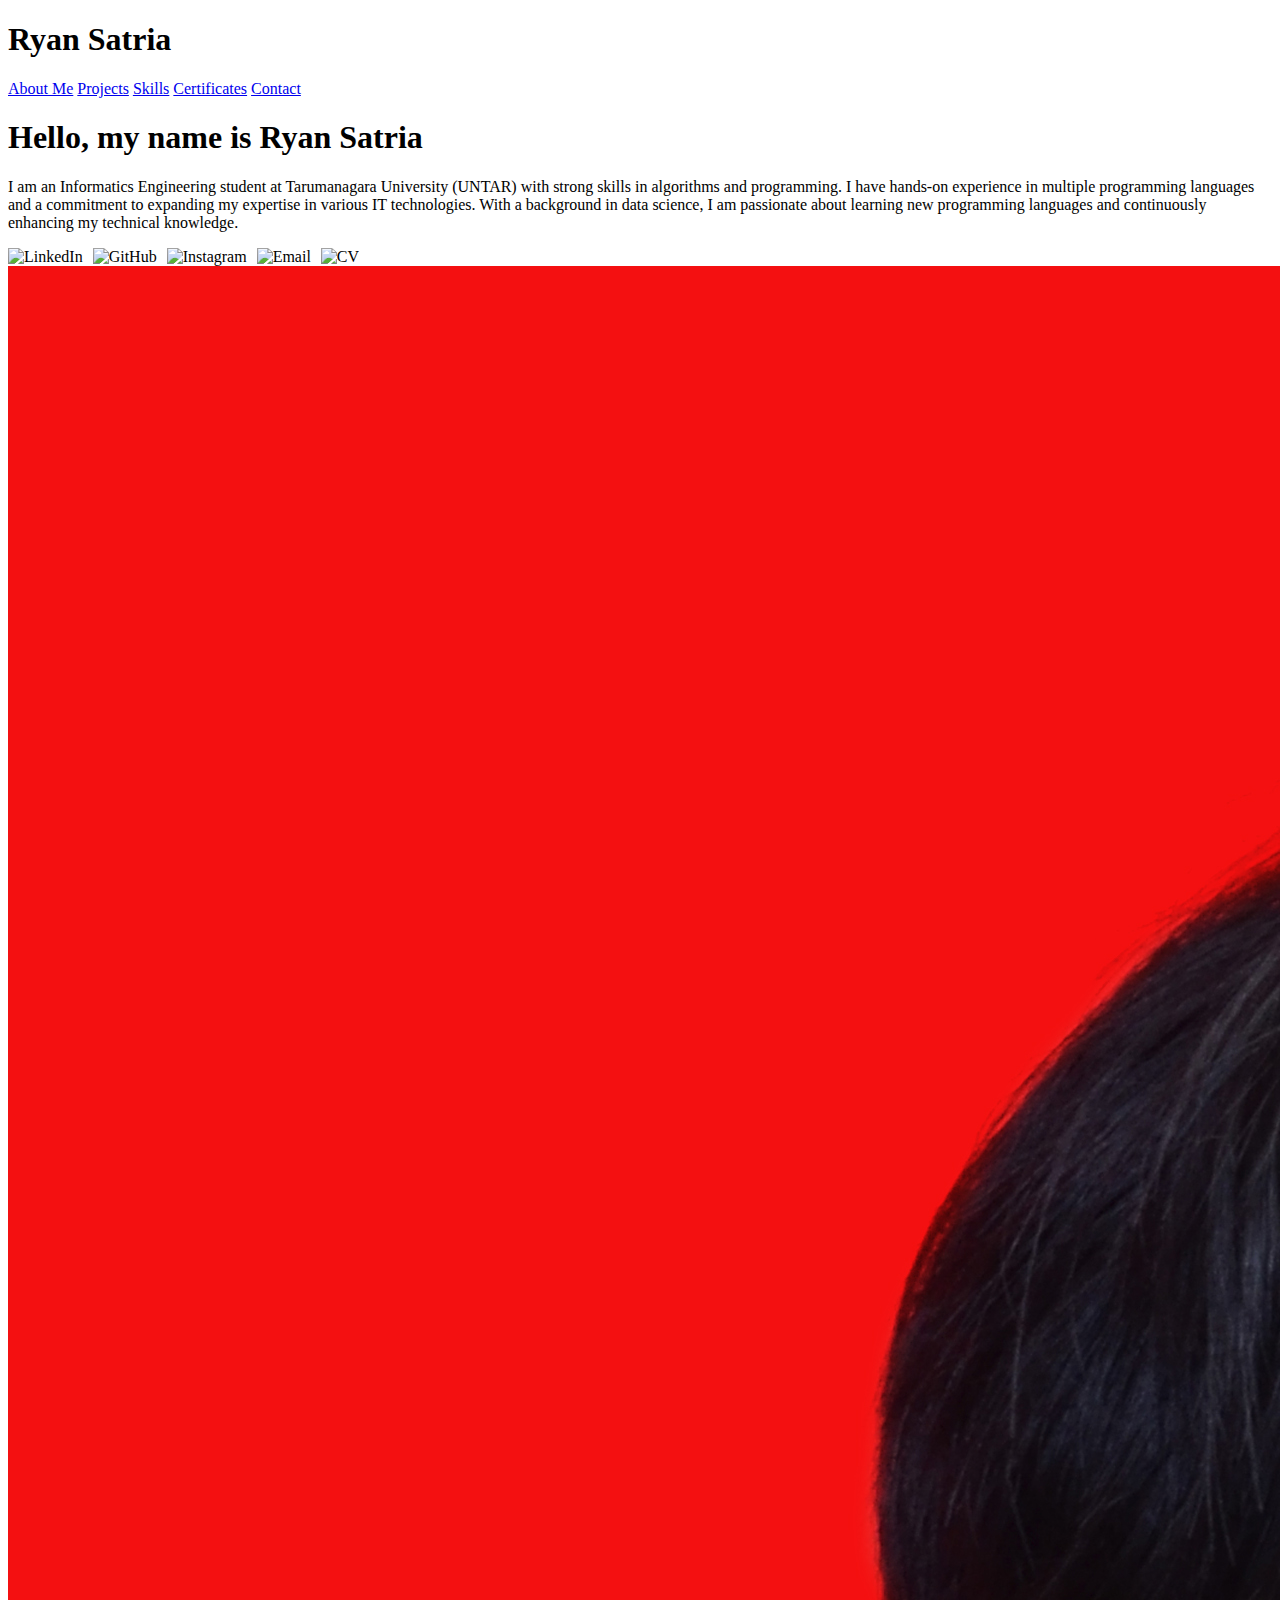
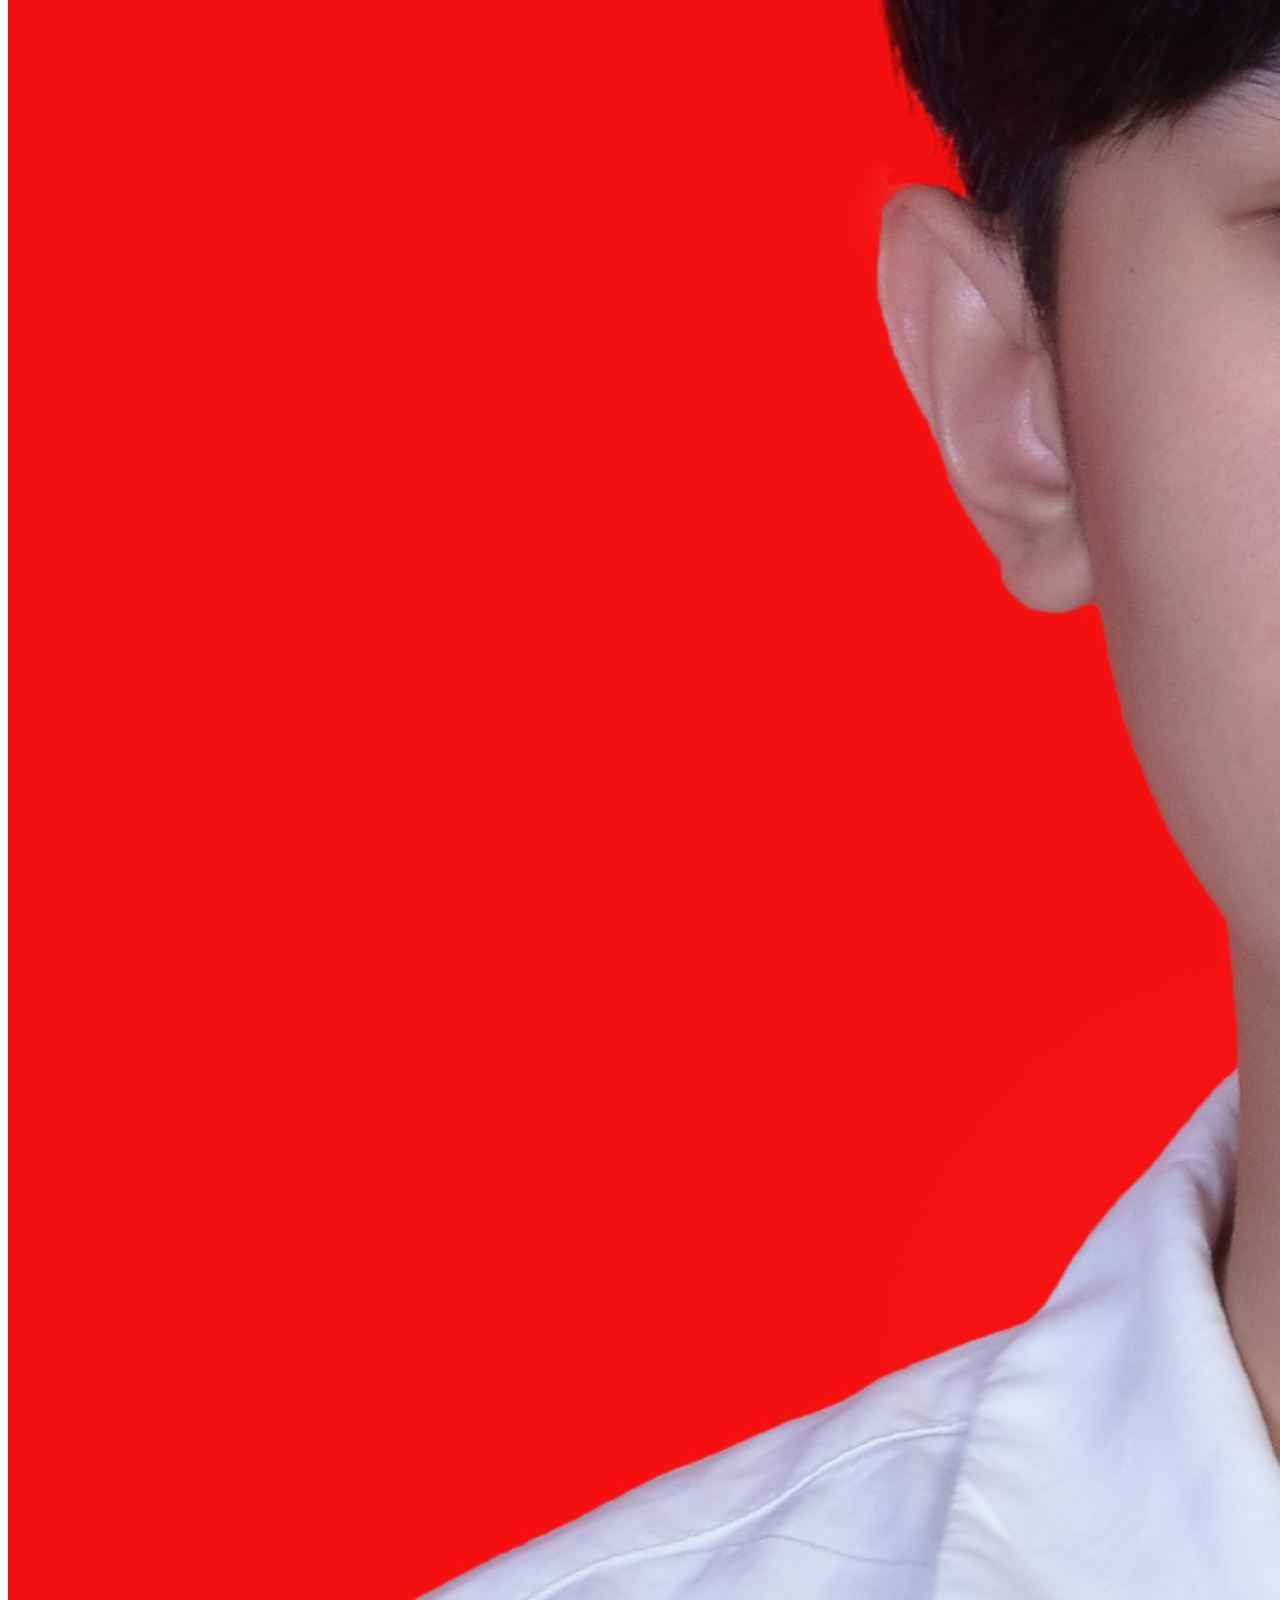
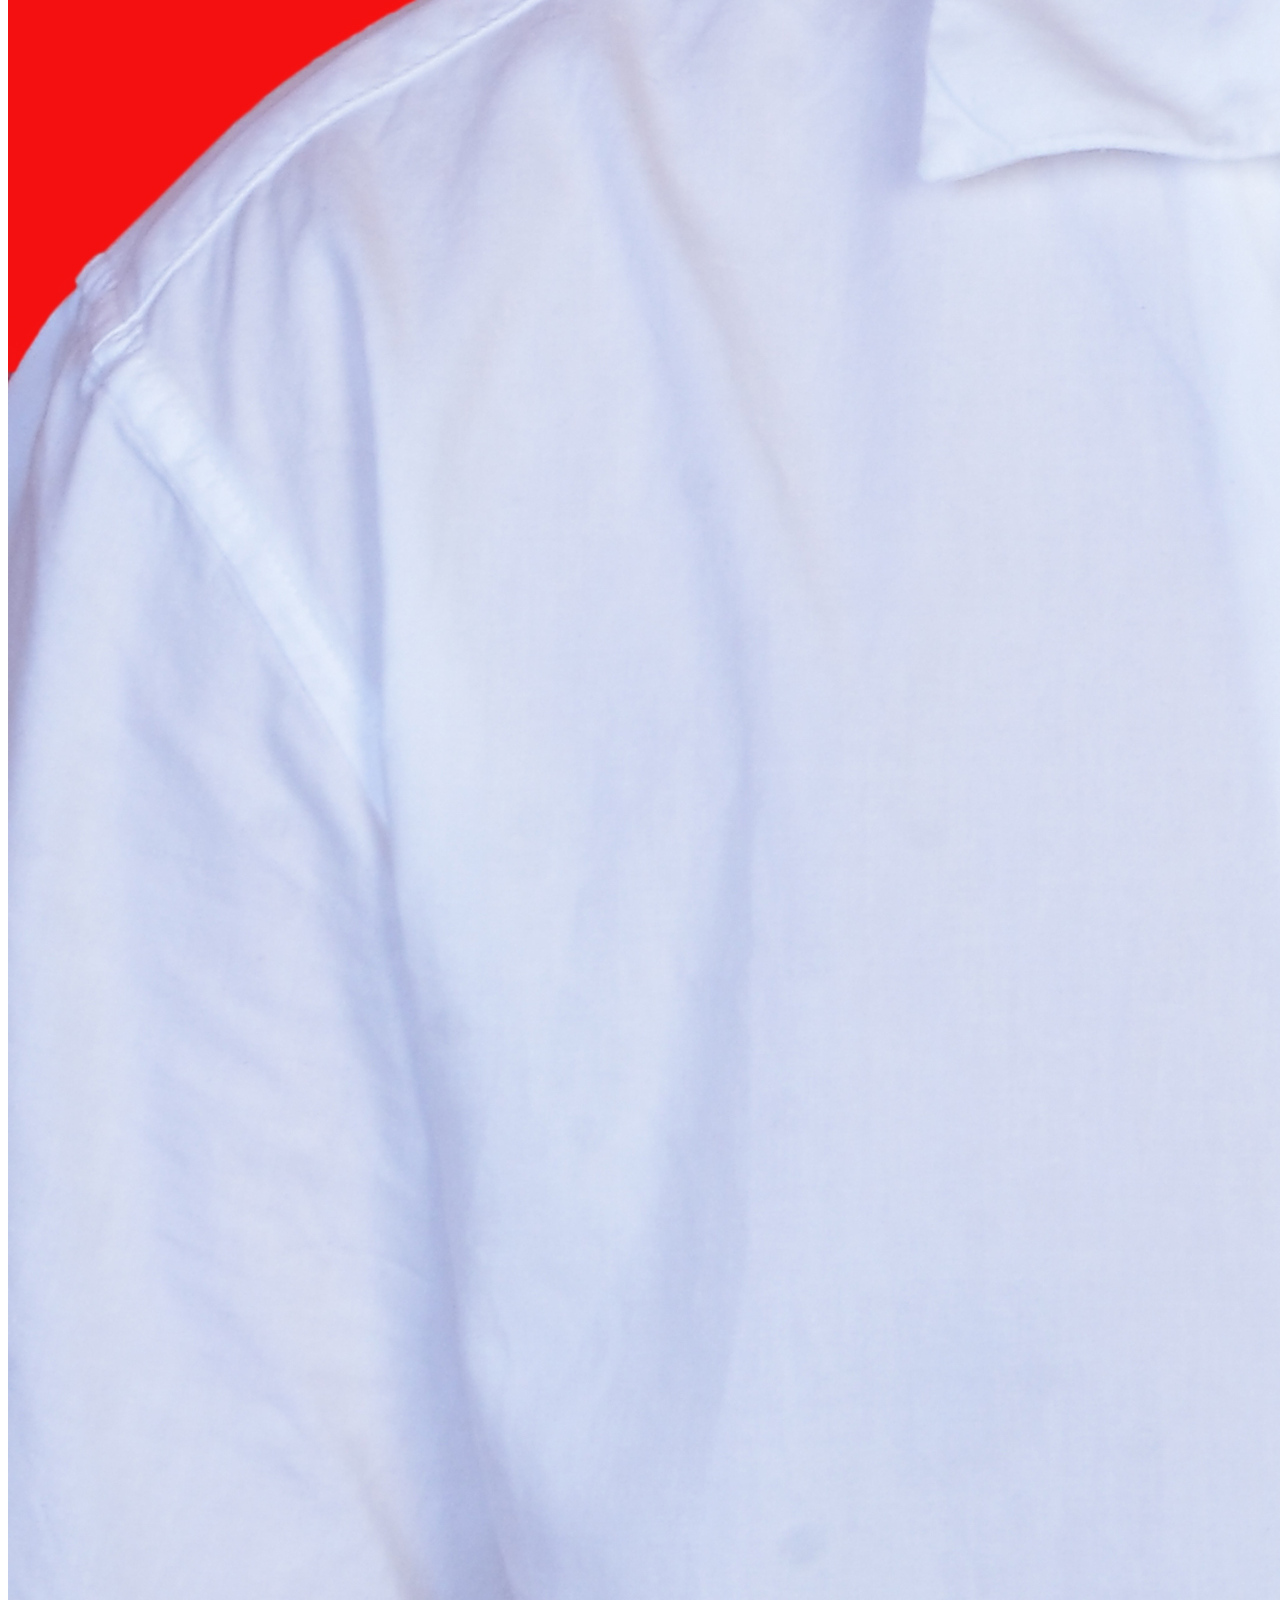
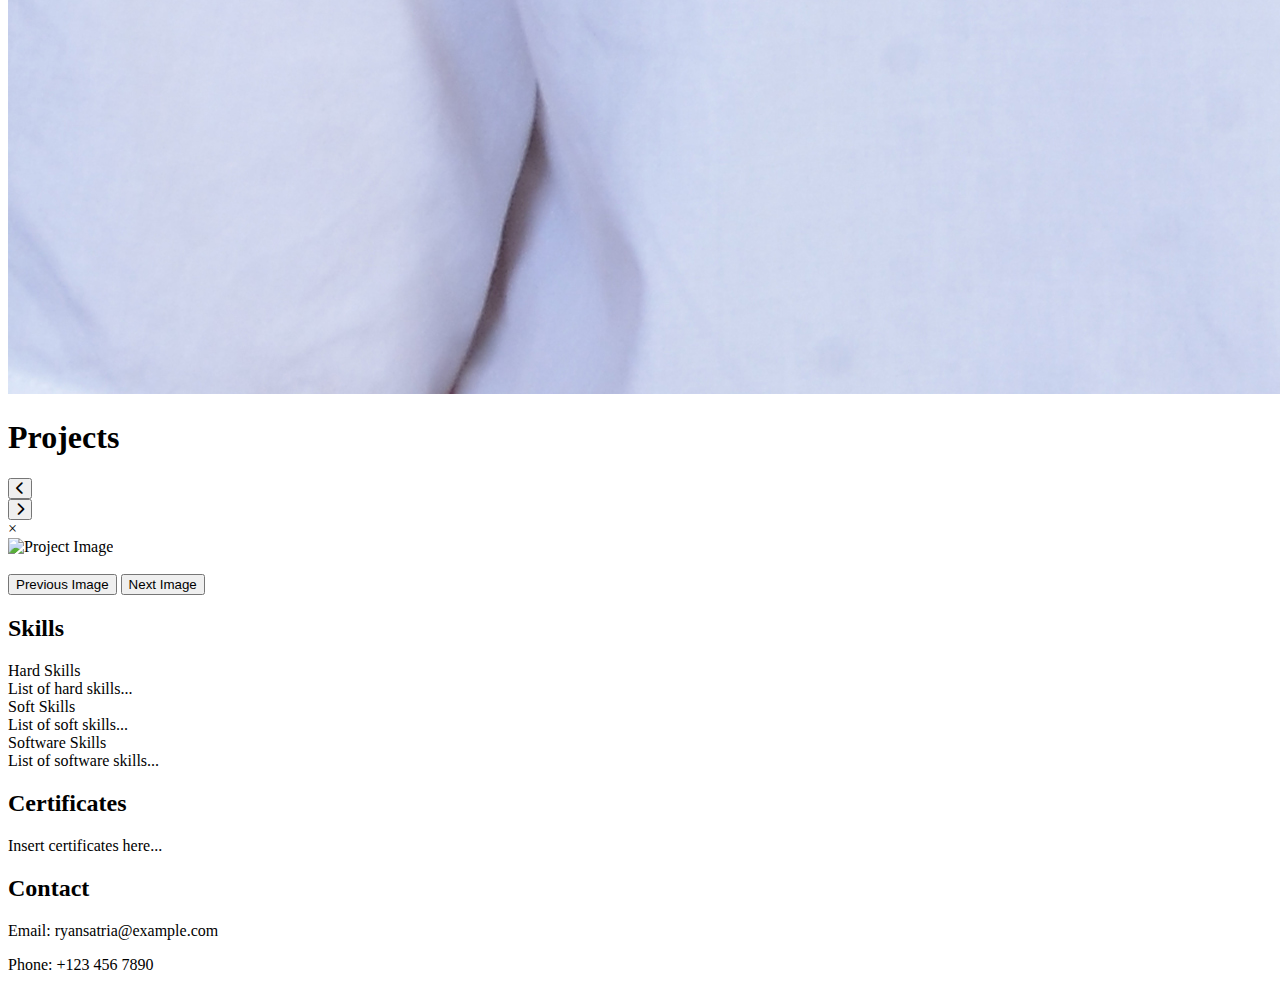
==== index.html @ 4c9418c8 "Update index.html" ====
<!DOCTYPE html>
<html lang="en">
<head>
    <meta charset="UTF-8">
    <meta name="viewport" content="width=device-width, initial-scale=1.0">
    <title>Ryan Satria's Portfolio</title>
    <link rel="stylesheet" href="style.css">
    <link rel="stylesheet" href="https://cdnjs.cloudflare.com/ajax/libs/font-awesome/6.0.0-beta3/css/all.min.css">
</head>
<body>

<!-- Navigation Bar -->
<header>
    <div class="logo">
        <h1>Ryan Satria</h1>
    </div>
    <nav>
        <a href="#introduction">About Me</a>
        <a href="#projects">Projects</a>
        <a href="#skills">Skills</a>
        <a href="#certificates">Certificates</a>
        <a href="#contact">Contact</a>
    </nav>
</header>

<!-- Introduction Section -->
<section id="introduction">
    <div class="intro-container">
        <div class="intro-text">
            <h1>Hello, my name is Ryan Satria</h1>
            <p>I am an Informatics Engineering student at Tarumanagara University (UNTAR) with strong skills in algorithms and programming. I have hands-on experience in multiple programming languages and a commitment to expanding my expertise in various IT technologies. With a background in data science, I am passionate about learning new programming languages and continuously enhancing my technical knowledge.</p>
            <div class="icons" style="display: flex; gap: 10px; align-items: center;">
                <img src="https://upload.wikimedia.org/wikipedia/commons/thumb/c/ca/LinkedIn_logo_initials.png/600px-LinkedIn_logo_initials.png?20140125013055" alt="LinkedIn" onclick="window.open('https://www.linkedin.com/in/ryan-satria-42b94231b/');">
                <img src="https://cdn.pixabay.com/photo/2022/01/30/13/33/github-6980894_960_720.png" alt="GitHub" onclick="window.open('https://github.com/ryansatriia');">
                <img src="https://upload.wikimedia.org/wikipedia/commons/thumb/9/95/Instagram_logo_2022.svg/600px-Instagram_logo_2022.svg.png" alt="Instagram" onclick="window.open('https://www.instagram.com/ryansatriia/');">
                <img src="https://static-00.iconduck.com/assets.00/email-icon-1024x1024-3htw1win.png" alt="Email" onclick="window.open('mailto:ryan.satria100@gmail.com');">
                <img src="https://play-lh.googleusercontent.com/h8UeTzMRSvgL1igJTZHilpta6bimeb9pW8zsAZaC75SjXoo3yUda5_NM2pTvM6NsBCIr=w240-h480-rw" alt="CV" onclick="window.open('https://drive.google.com/file/d/1piN5zwBqJfuAzuvAFrUyO8Ritsm2BPtL/view?usp=sharing');">
            </div>
        </div>
        <div class="intro-photo">
            <img src="./img/Foto Diri - Ryan Satria.JPG" alt="Ryan Satria">
        </div>
    </div>
</section>

<!-- Projects Section -->
<section id="projects">
    <h1 style="font-size: 2em;">Projects</h1>
    <div class="card-container">
        <button id="prev-button" class="nav-button" onclick="prevProjects()">
            <i class="fas fa-chevron-left"></i>
        </button>
        
        <div class="project-carousel" id="carousel">
            <!-- Project cards will be dynamically generated here -->
        </div>
        
        <button id="next-button" class="nav-button" onclick="nextProjects()">
            <i class="fas fa-chevron-right"></i>
        </button>
    </div>

    <div id="project-modal" class="modal">
        <div class="modal-content">
            <span class="close" onclick="closeModal()">&times;</span>
            <div id="modal-details">
                <div id="modal-carousel" class="mdl-carousel">
                    <img class="modal-image" src="" alt="Project Image">
                </div>
                <h3 id="modal-title"></h3>
                <p id="modal-languages"></p>
                <p id="modal-description"></p>
                <div class="modal-buttons">
                    <!-- Buttons will be dynamically inserted here -->
                </div>
                
            </div>
            <div class="modal-navigation">
                <button onclick="prevImage()">Previous Image</button>
                <button onclick="nextImage()">Next Image</button>
            </div>
        </div>
    </div>    
</section>

<!-- Skills Section -->
<section id="skills">
    <h2>Skills</h2>
    <div class="skill-card" onclick="toggleSkill('hard-skills')">Hard Skills</div>
    <div id="hard-skills" class="skill-details">List of hard skills...</div>

    <div class="skill-card" onclick="toggleSkill('soft-skills')">Soft Skills</div>
    <div id="soft-skills" class="skill-details">List of soft skills...</div>

    <div class="skill-card" onclick="toggleSkill('software-skills')">Software Skills</div>
    <div id="software-skills" class="skill-details">List of software skills...</div>
</section>

<!-- Certificates Section -->
<section id="certificates">
    <h2>Certificates</h2>
    <p>Insert certificates here...</p>
</section>

<!-- Footer Section -->
<footer id="contact">
    <h2>Contact</h2>
    <p>Email: ryansatria@example.com</p>
    <p>Phone: +123 456 7890</p>
</footer>

<script src="script.js"></script>
</body>
</html>
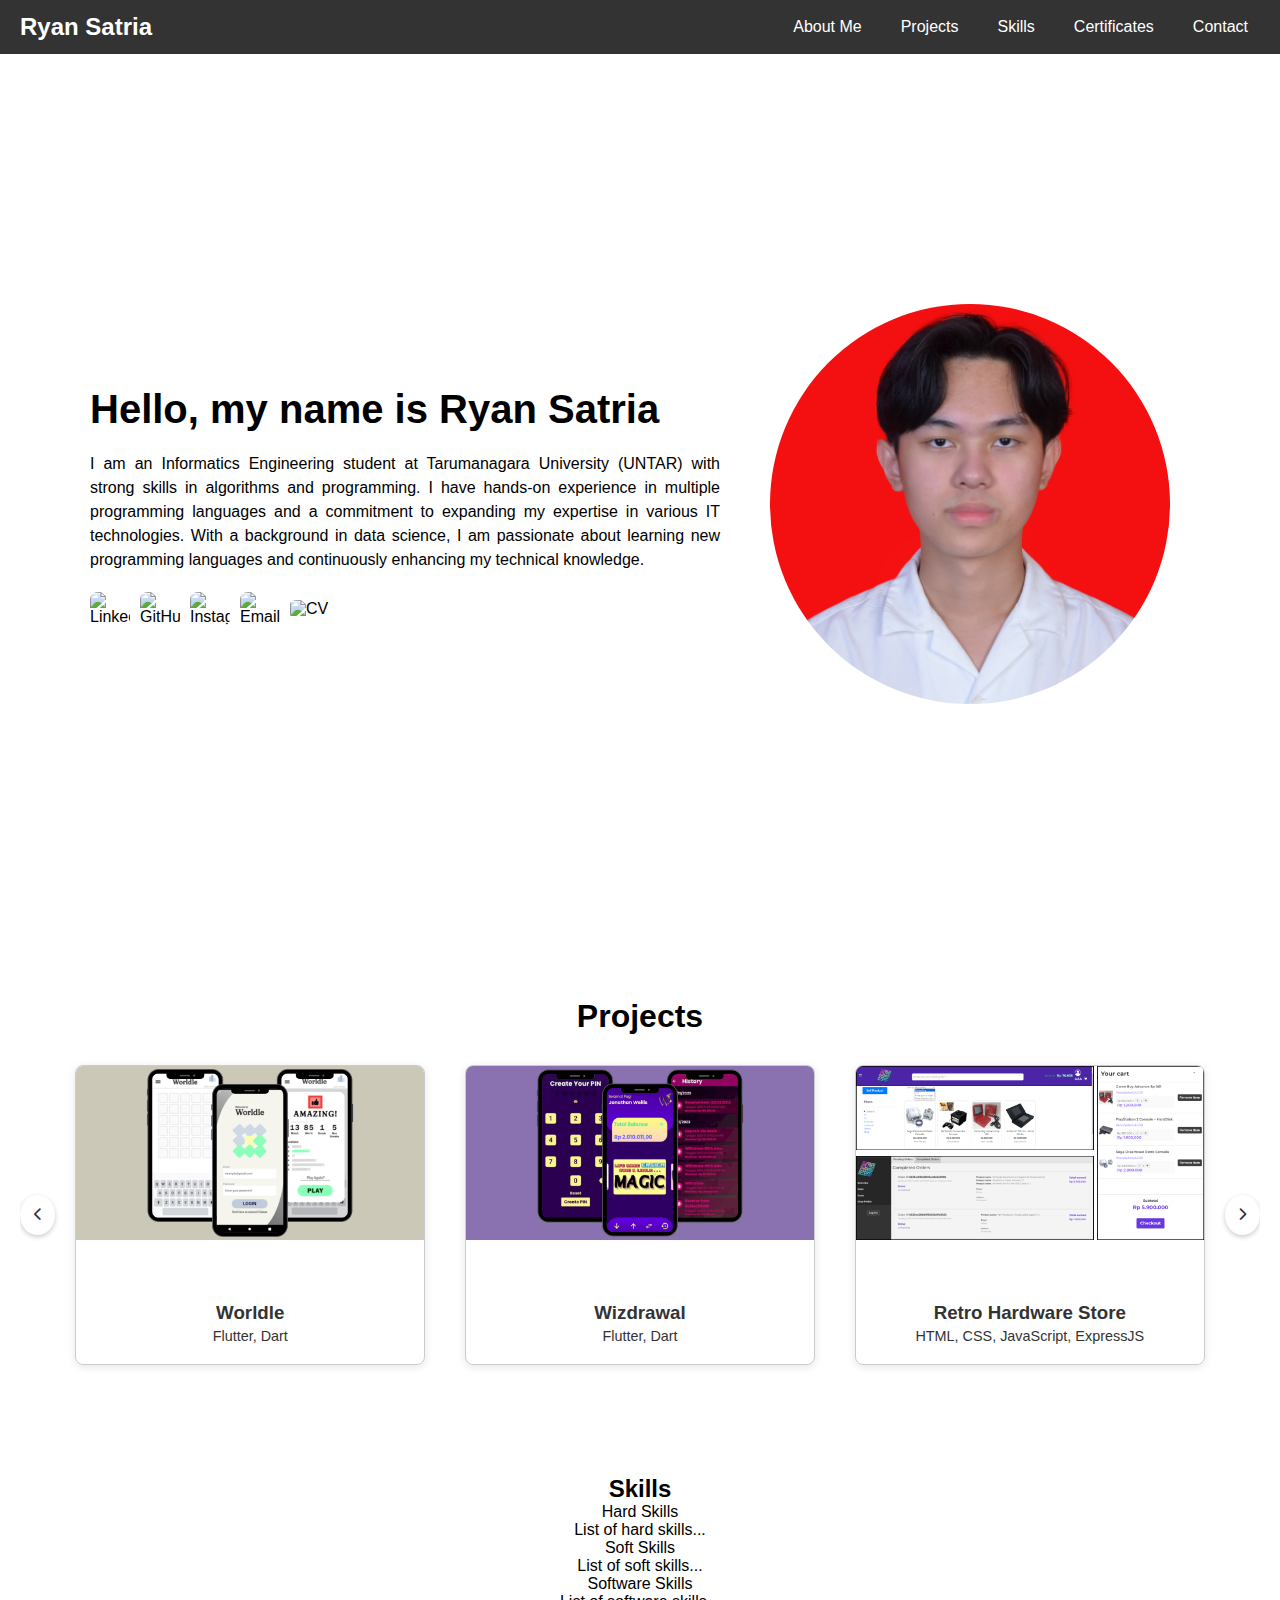
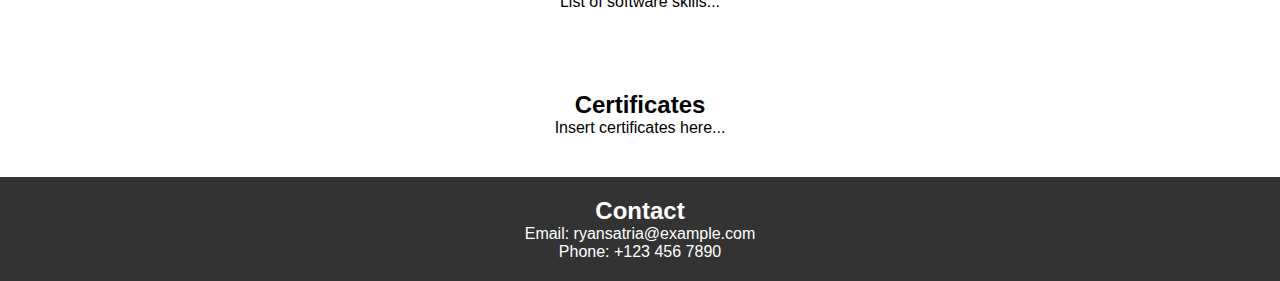
==== commit a30baa7d: "Merge branch 'main' into projects" ====
--- a/index.html
+++ b/index.html
@@ -38,11 +38,13 @@
             </div>
         </div>
         <div class="intro-photo">
-            <img src="./img/Foto Diri - Ryan Satria.JPG" alt="Ryan Satria">
+            <img src="img/Foto Diri - Ryan Satria.JPG" alt="Ryan Satria">
         </div>
     </div>
 </section>
 
+<!-- Education Section -->
+  
 <!-- Projects Section -->
 <section id="projects">
     <h1 style="font-size: 2em;">Projects</h1>
@@ -67,17 +69,20 @@
                 <div id="modal-carousel" class="mdl-carousel">
                     <img class="modal-image" src="" alt="Project Image">
                 </div>
+                <div class="modal-navigation">
+                    <button id="prev-button" class="nav-button" onclick="prevImage()">
+                        <i class="fas fa-chevron-left"></i>
+                    </button>
+                    <button id="next-button" class="nav-button" onclick="nextImage()">
+                        <i class="fas fa-chevron-right"></i>
+                    </button>
+                </div>
                 <h3 id="modal-title"></h3>
                 <p id="modal-languages"></p>
                 <p id="modal-description"></p>
                 <div class="modal-buttons">
                     <!-- Buttons will be dynamically inserted here -->
                 </div>
-                
-            </div>
-            <div class="modal-navigation">
-                <button onclick="prevImage()">Previous Image</button>
-                <button onclick="nextImage()">Next Image</button>
             </div>
         </div>
     </div>    
--- a/style.css
+++ b/style.css
@@ -0,0 +1,678 @@
+/* Basic Reset */
+* {
+    margin: 0;
+    padding: 0;
+    box-sizing: border-box;
+}
+
+body {
+    font-family: Arial, sans-serif;
+    overflow-x: hidden; /* Prevents horizontal scrolling */
+}
+
+html, body {
+    width: 100%;
+}
+
+/* Header Layout */
+header {
+    display: flex;
+    justify-content: space-between;
+    align-items: center;
+    background-color: #333;
+    padding: 10px 20px;
+    color: #fff;
+    position: sticky;
+    top: 0;
+    z-index: 1000;
+    width: 100%;
+}
+
+.logo h1 {
+    font-size: 1.5em;
+    color: #fff;
+}
+
+/* Navigation */
+nav {
+    display: flex;
+    gap: 15px;
+}
+
+nav a {
+    color: #fff;
+    text-decoration: none;
+    padding: 8px 12px;
+    white-space: nowrap;
+}
+
+nav a:hover {
+    background-color: #555;
+    border-radius: 4px;
+}
+
+/* Sections */
+section {
+    padding: 40px 20px;
+    text-align: center;
+    width: 100%;
+}
+
+/* Projects Section */
+.project-carousel {
+    display: flex;
+    justify-content: center;
+    overflow: hidden; /* Prevent horizontal scrolling */
+    gap: 20px; /* Space between cards */
+    padding: 20px 0; /* Padding for carousel */
+    transition: transform 0.5s ease; /* Smooth transition */
+}
+
+.project-card {
+    position: relative; /* Allow absolute positioning of child elements */
+    width: 400px; /* Set a fixed width */
+    height: 300px; /* Set a fixed height to accommodate title and languages */
+    overflow: hidden; /* Hide overflow */
+    margin: 10px; /* Add some spacing between cards */
+    border: 1px solid #ccc; /* Optional: border for aesthetics */
+    border-radius: 8px; /* Optional: rounded corners */
+    box-shadow: 0 2px 8px rgba(0, 0, 0, 0.1); /* Optional: shadow effect */
+}
+
+.project-card img {
+    width: 100%; /* Make the image take full width */
+    height: auto; /* Set a fixed height for images */
+    max-height: 300px;
+    object-fit: contain; /* Scale the image to fit without cropping */
+}
+
+.project-card h3, #title {
+    position: absolute; /* Position at the bottom */
+    bottom: 40px; /* Distance from the bottom */
+    left: 10px; /* Distance from the left */
+    right: 10px; /* Distance from the right */
+    color: #333; /* Text color */
+}
+
+.project-card p, #languages {
+    font-size: 0.9em; /* Adjust font size */
+    position: absolute; /* Position at the bottom */
+    bottom: 20px; /* Distance from the bottom */
+    left: 10px; /* Distance from the left */
+    right: 10px; /* Distance from the right */
+    color: #333; /* Text color */
+}
+
+.project-card:hover {
+    transform: scale(1.05); /* Scale up on hover */
+}
+
+/* Modal background */
+.modal {
+    display: none; /* Hidden by default */
+    position: fixed; /* Stay in place */
+    z-index: 1; /* Sit on top */
+    left: 0;
+    top: 0;
+    width: 100%; /* Full width */
+    height: 100%; /* Full height */
+    background-color: rgb(0,0,0); /* Fallback color */
+    background-color: rgba(0,0,0,0.4); /* Black w/ opacity */
+}
+
+/* Modal content */
+.modal-content {
+    background-color: #fefefe;
+    margin: 15% auto; /* 15% from the top and centered */
+    padding: 20px;
+    border: 1px solid #888;
+    width: 80%; /* Could be more or less, depending on screen size */
+    max-width: 800px; /* Prevent it from being too wide */
+    border-radius: 10px; /* Rounded corners */
+    box-shadow: 0 4px 8px rgba(0, 0, 0, 0.2); /* Add some shadow */
+}
+
+/* Close button */
+.close {
+    color: #aaa;
+    float: right;
+    font-size: 28px;
+    font-weight: bold;
+}
+
+.close:hover,
+.close:focus {
+    color: black;
+    text-decoration: none;
+    cursor: pointer;
+}
+
+/* Image styling */
+.modal-image {
+    width: auto; /* Let width adjust automatically */
+    height: 300px; /* Fixed height for uniformity */
+    max-width: 100%; /* Prevent overflow */
+    object-fit: contain; /* Maintain aspect ratio */
+}
+
+/* Title styling */
+#modal-title {
+    font-size: 24px; /* Title size */
+    margin: 10px 0; /* Margin around title */
+    text-align: center; /* Center align */
+}
+
+/* Language and description styling */
+#modal-languages,
+#modal-description {
+    font-size: 16px; /* Standardize font size */
+    margin: 5px 0; /* Space around paragraphs */
+    text-align: center; /* Center text */
+}
+
+/* Button styling */
+.modal-buttons {
+    display: flex;
+    justify-content: center;
+    margin: 10px 0; /* Margin for spacing */
+}
+
+.modal-buttons button {
+    margin: 0 10px; /* Spacing between buttons */
+    width: 40px; /* Set a fixed width for buttons */
+    height: 40px; /* Set a fixed height for buttons */
+    cursor: pointer; /* Pointer on hover */
+    border: none; /* Remove borders */
+    border-radius: 50%; /* Keep buttons circular */
+    background-color: transparent; /* Make background transparent for images to show */
+    color: white; /* White text (optional, might not be visible if background is transparent) */
+    background-size: cover; /* Ensure background image covers the button */
+    background-position: center; /* Center the image */
+}
+
+.modal-buttons button:hover {
+    opacity: 0.8; /* Slightly change opacity on hover for feedback */
+}
+
+/* Modal navigation buttons */
+.modal-navigation {
+    display: flex;
+    justify-content: space-between; /* Space out buttons */
+    margin-top: 10px; /* Spacing above */
+}
+
+
+.card-container {
+    display: flex; /* Use flexbox to align items */
+    justify-content: center;
+    align-items: center; /* Center items vertically */
+    position: relative; /* Position relative for absolute positioning of buttons */
+    overflow: hidden; /* Hide overflowing content */
+}
+
+.card {
+    transition: transform 0.5s ease; /* Animate transform changes */
+    position: absolute; /* Position absolute for sliding */
+    flex: 1; /* Allow card to take remaining space */
+    margin: 0 20px; /* Add margin to cards for spacing */
+    /* Add other card styles as needed */
+}
+
+.card.active {
+    transform: translateX(0); /* Show the active card */
+}
+
+.card.prev {
+    transform: translateX(-100%); /* Slide the previous card out to the left */
+}
+
+.card.next {
+    transform: translateX(100%); /* Slide the next card in from the right */
+}
+
+.nav-button {
+    width: 40px; /* Adjust size as needed */
+    height: 40px; /* Adjust size as needed */
+    background-color: #fff; /* Background color for button */
+    border: none;
+    border-radius: 50%; /* Make it circular */
+    color: #333; /* Arrow color */
+    cursor: pointer;
+    transition: background-color 0.3s ease;
+    display: flex;
+    align-items: center;
+    justify-content: center; /* Center the icon */
+    box-shadow: 0 2px 5px rgba(0, 0, 0, 0.2); /* Optional shadow for depth */
+}
+
+#prev-button {
+    margin-right: 10px; /* Spacing between button and card */
+}
+
+#next-button {
+    margin-left: 10px; /* Spacing between button and card */
+}
+
+.nav-button:hover {
+    background-color: #f0f0f0; /* Change background on hover */
+}
+
+/* Footer */
+footer {
+    background-color: #333;
+    color: #fff;
+    padding: 20px;
+    text-align: center;
+    width: 100%;
+}
+
+/* Introduction Section */
+#introduction {
+    padding: 250px 50px; /* Adjust padding for the introduction section */
+    display: flex;
+    justify-content: center;
+    max-width: 1200px; /* Limit the maximum width for larger screens */
+    margin: 0 auto; /* Center the section */
+}
+
+.intro-container {
+    display: flex; /* Use flexbox for side-by-side layout */
+    align-items: center; /* Center items vertically */
+    max-width: 100%; /* Sets maximum width for the introduction section */
+    width: 100%; /* Ensure full width within the parent */
+}
+
+.intro-text {
+    text-align: justify;
+    flex: 1; /* Allow text to take available space */
+    padding-right: 50px; /* Space between text and image */
+}
+
+/* Introduction Title and Text */
+#introduction h1 {
+    font-size: 2.5em; /* Adjust as needed */
+    margin-bottom: 20px; /* Space below the title */
+}
+
+#introduction p {
+    font-size: 1em; /* Increase size for the introduction text */
+    line-height: 1.5; /* Adjust line height for better readability */
+    margin-bottom: 20px; /* Space below the title */
+}
+
+.icons img {
+    width: 40px; /* Default size for smaller screens */
+    height: auto;
+    border-radius: 20%;
+    cursor: pointer;
+}
+
+/* Adjusted for larger devices */
+.intro-photo {
+    margin-right: 20px; /* Space between photo and text */
+}
+
+.intro-photo img {
+    width: 400px; /* Size of the photo */
+    height: 400px; /* Same height as width for a circle */
+    border-radius: 50%; /* Makes the photo circular */
+    object-fit: cover; /* Ensures the image covers the circle area */
+    object-position: 0 25%;
+}
+
+@media (max-width: 1024px) {
+    .project-card {
+        padding: 10px;
+        width: 300px; /* Set a fixed width */
+        height: 250px; /* Set a fixed height to accommodate title and languages */
+        border: 1px solid #ccc; /* Optional: border for aesthetics */
+        border-radius: 8px; /* Optional: rounded corners */
+        box-shadow: 0 2px 8px rgba(0, 0, 0, 0.1); /* Optional: shadow effect */
+    }
+    
+    /* Modal content */
+    .modal-content {
+        background-color: #fefefe;
+        margin: 8% auto; /* 15% from the top and centered */
+        padding: 15px;
+        border: 1px solid #888;
+        width: 70%; /* Could be more or less, depending on screen size */
+        max-width: 800px; /* Prevent it from being too wide */
+        border-radius: 10px; /* Rounded corners */
+        box-shadow: 0 4px 8px rgba(0, 0, 0, 0.2); /* Add some shadow */
+    }
+
+    .modal-image {
+        width: auto; /* Let width adjust automatically */
+        height: 250px; /* Fixed height for uniformity */
+        max-width: 100%; /* Prevent overflow */
+        object-fit: contain; /* Maintain aspect ratio */
+    }
+
+    /* Title styling */
+    #modal-title {
+        font-size: 22px; /* Title size */
+        margin: 10px 0; /* Margin around title */
+        text-align: center; /* Center align */
+    }
+
+    /* Language and description styling */
+    #modal-languages,
+    #modal-description {
+        font-size: 14px; /* Standardize font size */
+        margin: 5px 0; /* Space around paragraphs */
+        text-align: center; /* Center text */
+    }
+}
+
+/* Responsive Design for Tablet (max-width: 768px) */
+@media (max-width: 768px) {
+    .logo h1 {
+        font-size: 1.2em;
+    }
+
+    nav {
+        gap: 10px;
+    }
+
+    nav a {
+        font-size: 0.9em;
+        padding: 6px 10px;
+    }
+
+    .intro-content {
+        flex-direction: column;
+        align-items: center;
+        text-align: center;
+    }
+
+    .intro-text {
+        padding-right: 10px; /* Added margin for smaller screens */
+        font-size: 1em; /* Smaller font size */
+    }
+
+    #introduction {
+        padding: 30px 10px; /* Adjust padding for mobile view */
+    }
+
+    .intro-container {
+        flex-direction: column; /* Stack elements on smaller screens */
+        align-items: center; /* Center content */
+        text-align: center; /* Center text */
+    }
+
+    .intro-photo {
+        order: -1; /* Move photo above text */
+        margin-bottom: 10px; /* Add space between photo and text */
+    }
+
+    .intro-photo img {
+        width: 180px; /* Adjusted for smaller screens */
+        height: 180px; /* Keep it a square for the circle */
+    }
+
+    section {
+        padding: 40px 20px;
+        text-align: center;
+        width: 100%;
+    }
+    .project-carousel {
+        gap: 10px; /* Space between cards */
+    }
+    
+    .project-card {
+        padding: 10px;
+        width: 200px; /* Set a fixed width */
+        height: 200px; /* Set a fixed height to accommodate title and languages */
+        border: 1px solid #ccc; /* Optional: border for aesthetics */
+        border-radius: 8px; /* Optional: rounded corners */
+        box-shadow: 0 2px 8px rgba(0, 0, 0, 0.1); /* Optional: shadow effect */
+    }
+    
+    .project-card img {
+        width: 100%;
+    }
+    
+    .project-card h3, #title {
+        font-size: 1em;
+        position: absolute; /* Position at the bottom */
+        bottom: 40px; /* Distance from the bottom */
+        left: 10px; /* Distance from the left */
+        right: 10px; /* Distance from the right */
+        color: #333; /* Text color */
+    }
+    
+    .project-card p, #languages {
+        font-size: 0.8em; /* Adjust font size */
+        bottom: 10px; /* Distance from the bottom */
+    }
+
+    .nav-button {
+        width: 30px; /* Adjust size as needed */
+        height: 30px; /* Adjust size as needed */
+        background-color: #fff; /* Background color for button */
+        border: none;
+        border-radius: 50%; /* Make it circular */
+        color: #333; /* Arrow color */
+        cursor: pointer;
+        transition: background-color 0.3s ease;
+        display: flex;
+        align-items: center;
+        justify-content: center; /* Center the icon */
+        box-shadow: 0 2px 5px rgba(0, 0, 0, 0.2); /* Optional shadow for depth */
+    }
+
+    #prev-button {
+        margin-right: 0px; /* Spacing between button and card */
+    }
+    
+    #next-button {
+        margin-left: 0px; /* Spacing between button and card */
+    }
+
+    .modal-content {
+        background-color: #fefefe;
+        margin: 8% auto; /* 15% from the top and centered */
+        padding: 10px;
+        border: 1px solid #888;
+        width: 70%; /* Could be more or less, depending on screen size */
+        max-width: 800px; /* Prevent it from being too wide */
+        border-radius: 10px; /* Rounded corners */
+        box-shadow: 0 4px 8px rgba(0, 0, 0, 0.2); /* Add some shadow */
+    }
+
+    .modal-image {
+        width: auto; /* Let width adjust automatically */
+        height: 175px; /* Fixed height for uniformity */
+        max-width: 100%; /* Prevent overflow */
+        object-fit: contain; /* Maintain aspect ratio */
+    }
+
+    /* Title styling */
+    #modal-title {
+        font-size: 20px; /* Title size */
+        margin: 10px 0; /* Margin around title */
+        text-align: center; /* Center align */
+    }
+
+    /* Language and description styling */
+    #modal-languages,
+    #modal-description {
+        font-size: 12px; /* Standardize font size */
+        margin: 5px 0; /* Space around paragraphs */
+        text-align: center; /* Center text */
+    }
+
+    /* Button styling */
+.modal-buttons {
+    display: flex;
+    justify-content: center;
+    margin: 10px 0; /* Margin for spacing */
+}
+
+.modal-buttons button {
+    margin: 0 10px; /* Spacing between buttons */
+    width: 35px; /* Set a fixed width for buttons */
+    height: 35px; /* Set a fixed height for buttons */
+    cursor: pointer; /* Pointer on hover */
+    border: none; /* Remove borders */
+    border-radius: 50%; /* Keep buttons circular */
+    background-color: transparent; /* Make background transparent for images to show */
+    color: white; /* White text (optional, might not be visible if background is transparent) */
+    background-size: cover; /* Ensure background image covers the button */
+    background-position: center; /* Center the image */
+}
+}
+
+/* Responsive Design for Small Mobile Devices (max-width: 480px) */
+@media (max-width: 480px) {
+    .logo h1 {
+        font-size: 0.7em; /* Smaller logo text on small mobile */
+    }
+
+    nav {
+        gap: 8px;
+        padding: 6px 6px;
+    }
+
+    nav a {
+        font-size: 0.6em; /* Reduce font size for navigation links */
+        padding: 6px 4px;
+    }
+
+    .intro-text {
+        padding-right: 10px; /* Added margin for smaller screens */
+        font-size: 0.8em; /* Smaller font size */
+    }
+
+    .skill-card {
+        width: 100%;
+        max-width: 300px;
+    }
+
+    footer {
+        padding: 15px;
+        font-size: 0.9em;
+    }
+
+    .intro-photo img {
+        width: 100px; /* Smaller size for very small screens */
+        height: 100px; /* Keep it a square for the circle */
+    }
+
+    section {
+        padding: 40px 5px;
+        text-align: center;
+        width: 100%;
+    }
+    .project-carousel {
+        gap: 0px; /* Space between cards */
+    }
+    
+    .project-card {
+        position: relative; /* Allow absolute positioning of child elements */
+        padding: 5px;
+        margin: 3px;
+        width: 100px; /* Set a fixed width */
+        height: 100px; /* Set a fixed height to accommodate title and languages */
+        border: 1px solid #ccc; /* Optional: border for aesthetics */
+        border-radius: 8px; /* Optional: rounded corners */
+        box-shadow: 0 2px 8px rgba(0, 0, 0, 0.1); /* Optional: shadow effect */
+    }
+    
+    .project-card img {
+        width: 100%;
+        height: auto;
+        object-fit: contain;
+    }
+    
+    .project-card h3, #title {
+        font-size: 0.5em;
+        position: absolute; /* Position at the bottom */
+        bottom: 18px; /* Distance from the bottom */
+        left: 10px; /* Distance from the left */
+        right: 10px; /* Distance from the right */
+        color: #333; /* Text color */
+    }
+    
+    .project-card p, #languages {
+        font-size: 0.3em; /* Adjust font size */
+        bottom: 5px; /* Distance from the bottom */
+    }
+
+    .nav-button {
+        width: 20px; /* Adjust size as needed */
+        height: 20px; /* Adjust size as needed */
+        background-color: #fff; /* Background color for button */
+        border: none;
+        border-radius: 50%; /* Make it circular */
+        color: #333; /* Arrow color */
+        cursor: pointer;
+        transition: background-color 0.3s ease;
+        display: flex;
+        align-items: center;
+        justify-content: center; /* Center the icon */
+        box-shadow: 0 2px 5px rgba(0, 0, 0, 0.2); /* Optional shadow for depth */
+    }
+
+    #prev-button {
+        margin-right: 0px; /* Spacing between button and card */
+    }
+    
+    #next-button {
+        margin-left: 0px; /* Spacing between button and card */
+    }
+
+    .modal-content {
+        background-color: #fefefe;
+        margin: 20% auto; /* 15% from the top and centered */
+        padding: 7px;
+        border: 1px solid #888;
+        width: 70%; /* Could be more or less, depending on screen size */
+        max-width: 800px; /* Prevent it from being too wide */
+        border-radius: 10px; /* Rounded corners */
+        box-shadow: 0 4px 8px rgba(0, 0, 0, 0.2); /* Add some shadow */
+    }
+
+    .modal-image {
+        width: auto; /* Let width adjust automatically */
+        height: 150px; /* Fixed height for uniformity */
+        max-width: 100%; /* Prevent overflow */
+        object-fit: contain; /* Maintain aspect ratio */
+    }
+
+    /* Title styling */
+    #modal-title {
+        font-size: 16px; /* Title size */
+        margin: 7px 0; /* Margin around title */
+        text-align: center; /* Center align */
+    }
+
+    /* Language and description styling */
+    #modal-languages,
+    #modal-description {
+        font-size: 10px; /* Standardize font size */
+        margin: 5px 0; /* Space around paragraphs */
+        text-align: center; /* Center text */
+    }
+
+    /* Button styling */
+.modal-buttons {
+    display: flex;
+    justify-content: center;
+    margin: 10px 0; /* Margin for spacing */
+}
+
+.modal-buttons button {
+    margin: 0 10px; /* Spacing between buttons */
+    width: 25px; /* Set a fixed width for buttons */
+    height: 25px; /* Set a fixed height for buttons */
+    cursor: pointer; /* Pointer on hover */
+    border: none; /* Remove borders */
+    border-radius: 50%; /* Keep buttons circular */
+    background-color: transparent; /* Make background transparent for images to show */
+    color: white; /* White text (optional, might not be visible if background is transparent) */
+    background-size: cover; /* Ensure background image covers the button */
+    background-position: center; /* Center the image */
+}
+}
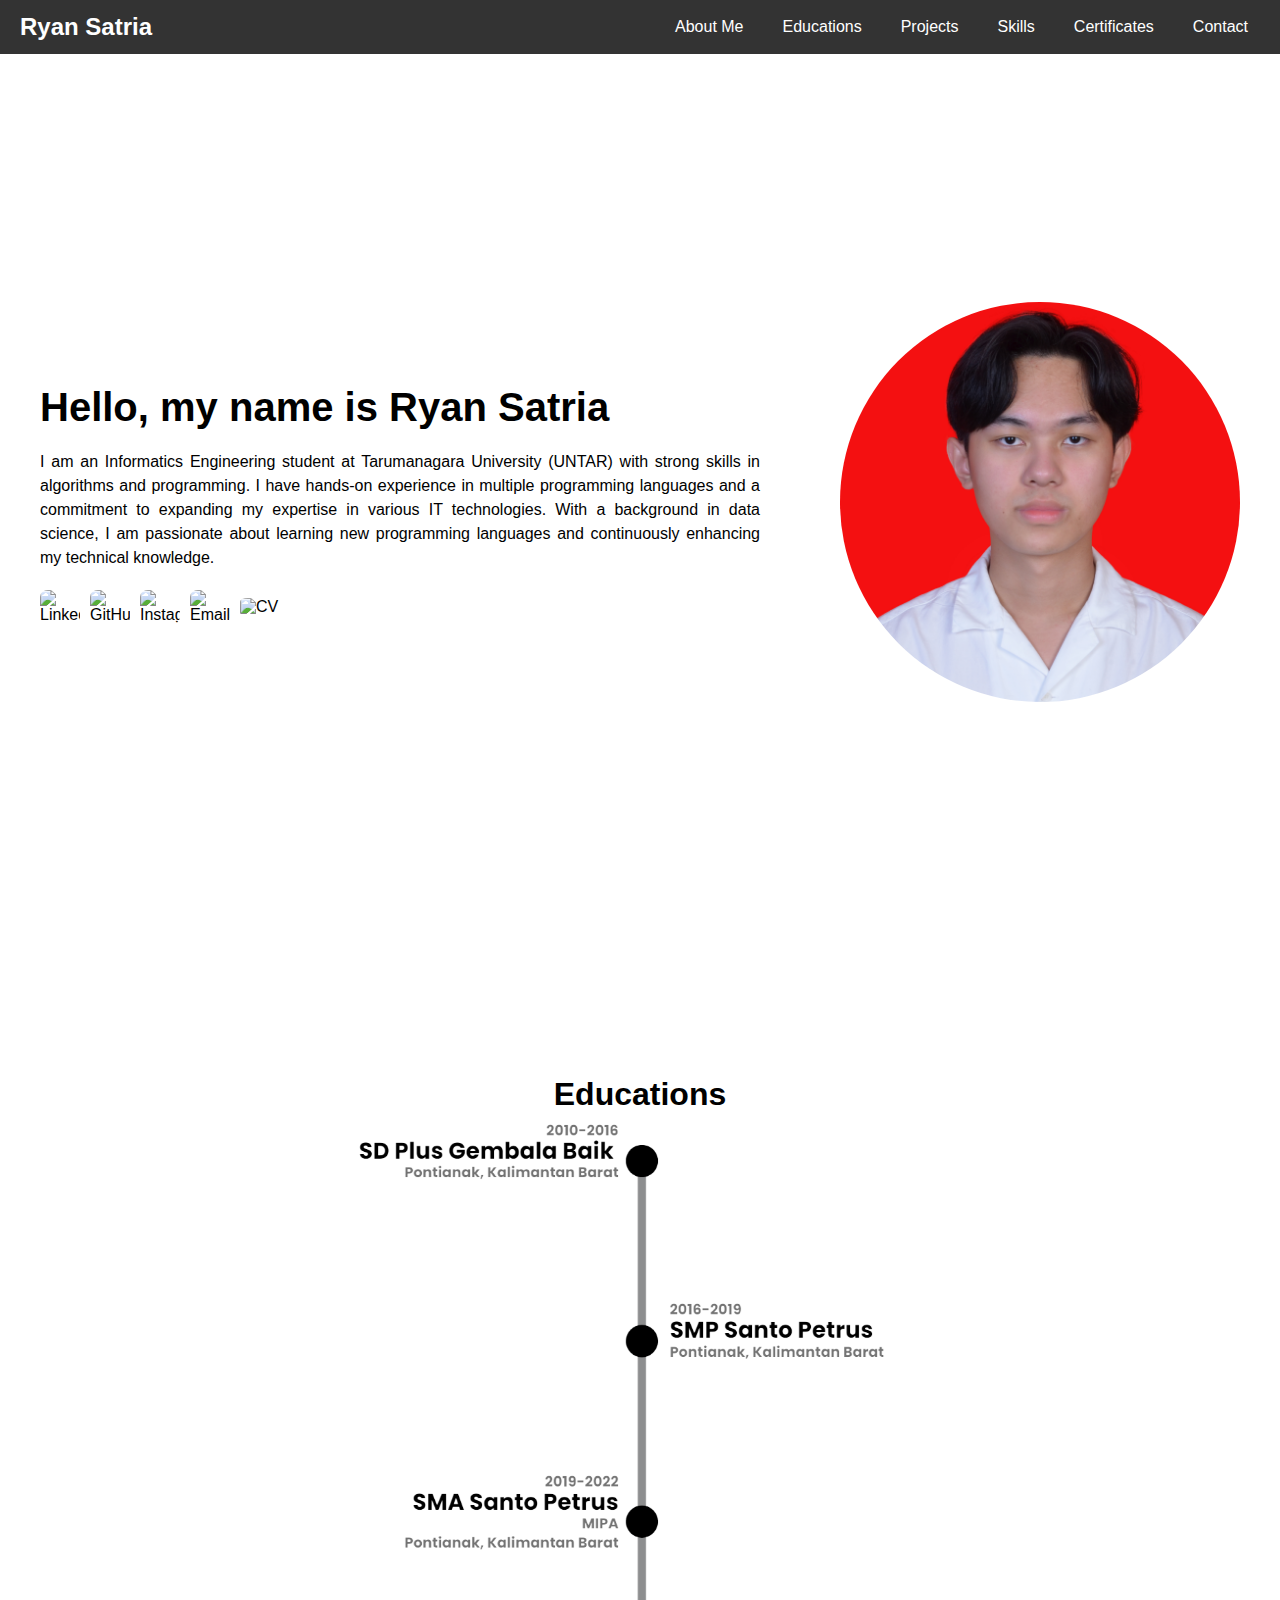
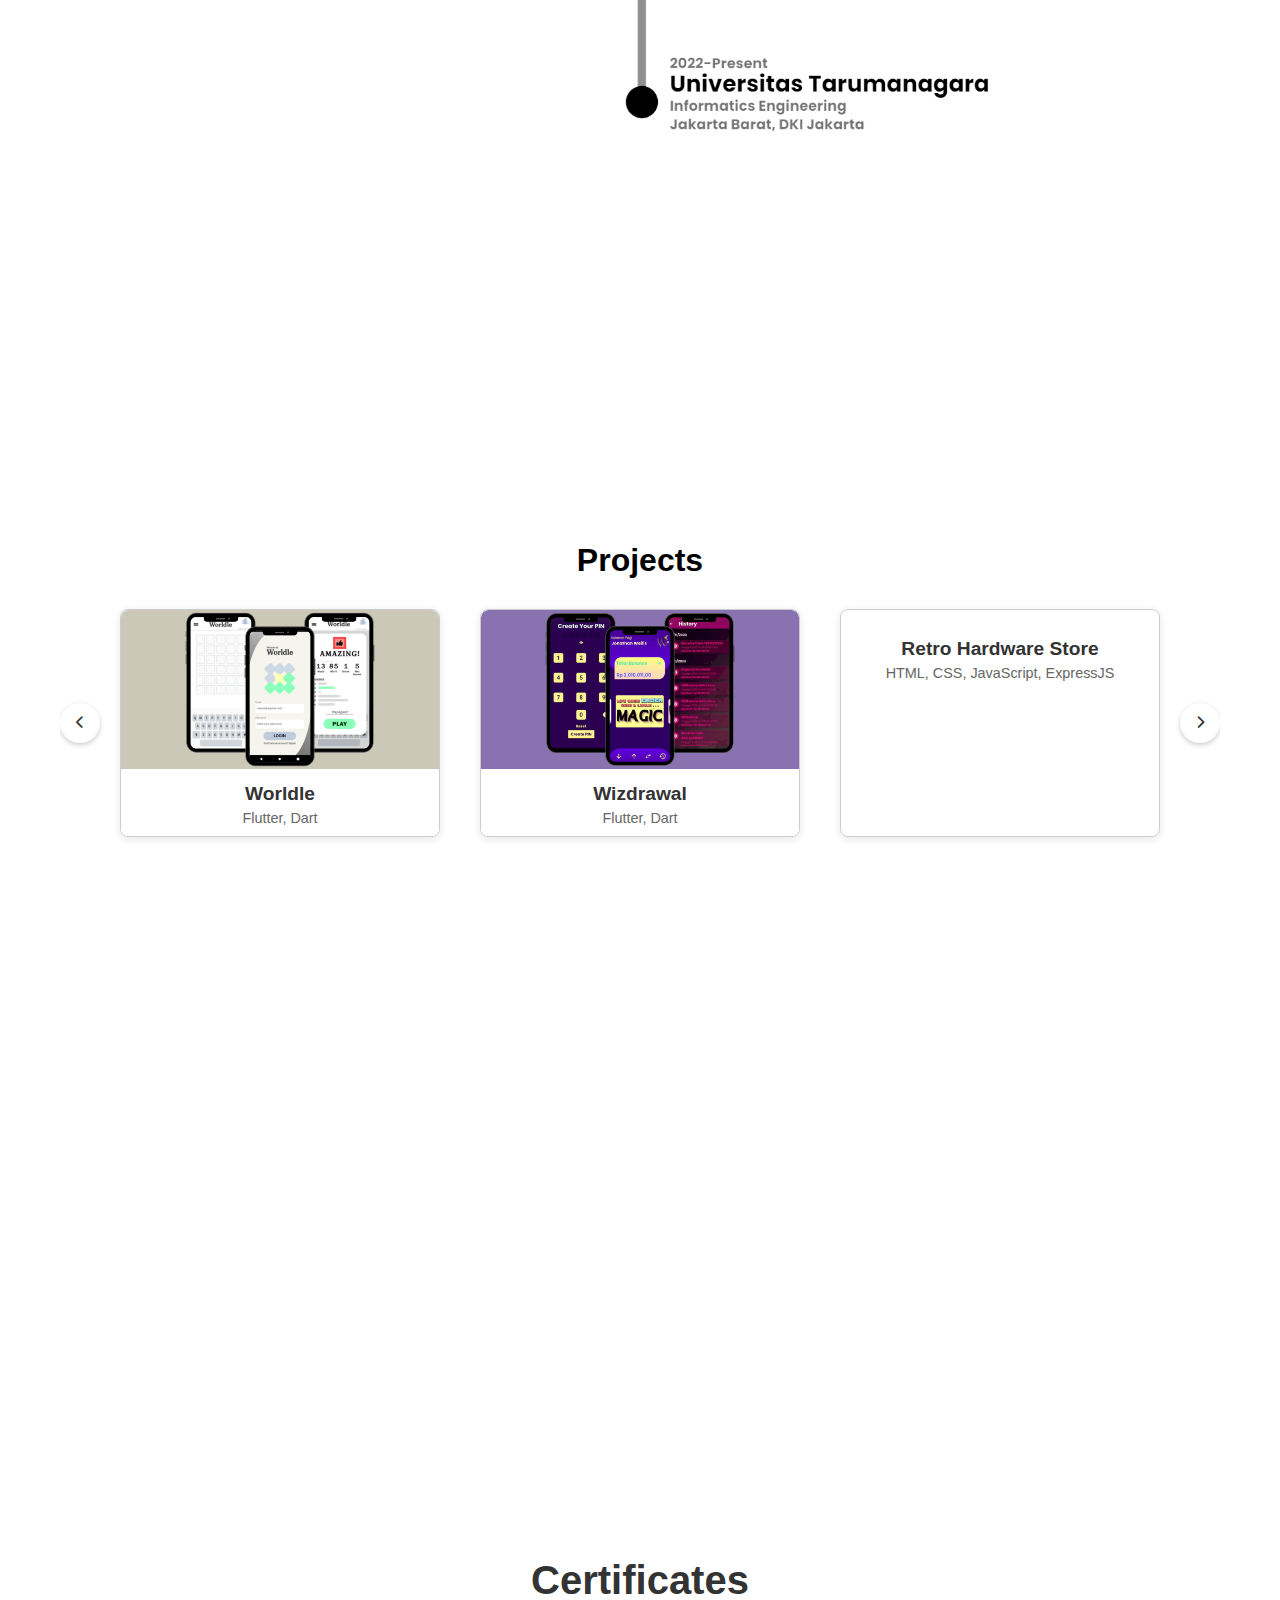
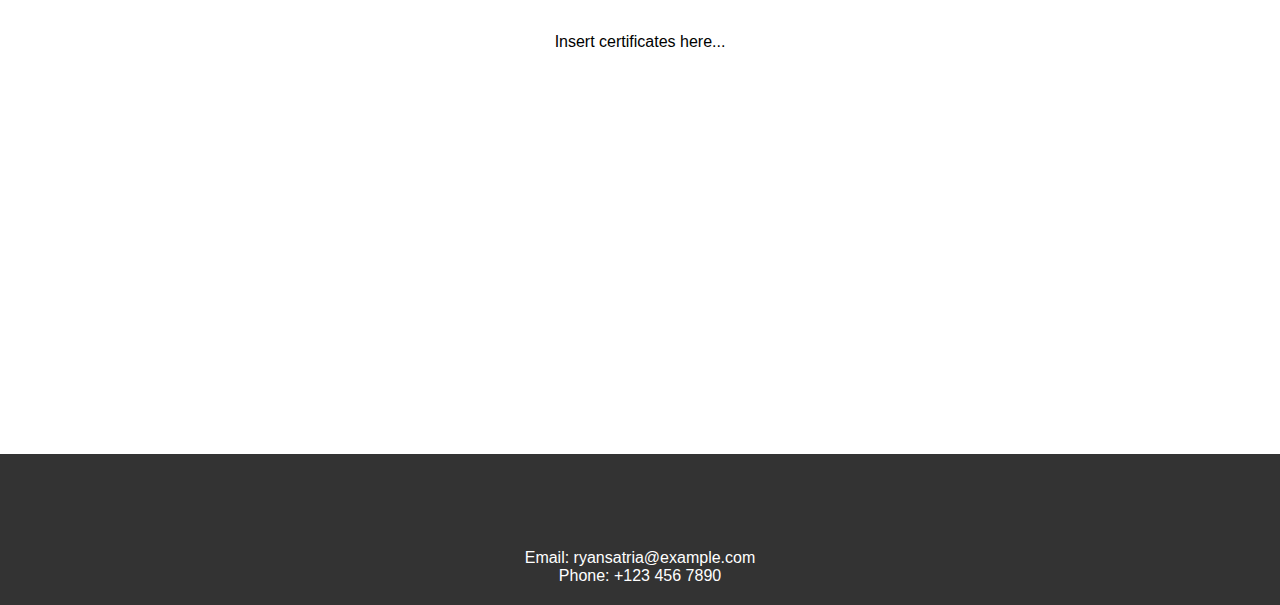
==== commit 7924fa86: "Merge pull request #4 from ryansatriia/projects" ====
--- a/index.html
+++ b/index.html
@@ -16,6 +16,7 @@
     </div>
     <nav>
         <a href="#introduction">About Me</a>
+        <a href="#education">Educations</a>
         <a href="#projects">Projects</a>
         <a href="#skills">Skills</a>
         <a href="#certificates">Certificates</a>
@@ -44,7 +45,11 @@
 </section>
 
 <!-- Education Section -->
-  
+<section id="education">
+    <h1 style="font-size: 2em;">Educations</h1>
+    <img src="img/Educations.png" alt="Ryan Satria">
+</section>
+
 <!-- Projects Section -->
 <section id="projects">
     <h1 style="font-size: 2em;">Projects</h1>
@@ -88,19 +93,6 @@
     </div>    
 </section>
 
-<!-- Skills Section -->
-<section id="skills">
-    <h2>Skills</h2>
-    <div class="skill-card" onclick="toggleSkill('hard-skills')">Hard Skills</div>
-    <div id="hard-skills" class="skill-details">List of hard skills...</div>
-
-    <div class="skill-card" onclick="toggleSkill('soft-skills')">Soft Skills</div>
-    <div id="soft-skills" class="skill-details">List of soft skills...</div>
-
-    <div class="skill-card" onclick="toggleSkill('software-skills')">Software Skills</div>
-    <div id="software-skills" class="skill-details">List of software skills...</div>
-</section>
-
 <!-- Certificates Section -->
 <section id="certificates">
     <h2>Certificates</h2>
--- a/style.css
+++ b/style.css
@@ -53,9 +53,14 @@
 
 /* Sections */
 section {
+    width: 100vw;
+    height: 100vh;
     padding: 40px 20px;
+    display: flex;
+    flex-direction: column;
+    justify-content: center;
+    align-items: center;
     text-align: center;
-    width: 100%;
 }
 
 /* Projects Section */
@@ -69,38 +74,42 @@
 }
 
 .project-card {
-    position: relative; /* Allow absolute positioning of child elements */
-    width: 400px; /* Set a fixed width */
-    height: 300px; /* Set a fixed height to accommodate title and languages */
-    overflow: hidden; /* Hide overflow */
-    margin: 10px; /* Add some spacing between cards */
-    border: 1px solid #ccc; /* Optional: border for aesthetics */
-    border-radius: 8px; /* Optional: rounded corners */
-    box-shadow: 0 2px 8px rgba(0, 0, 0, 0.1); /* Optional: shadow effect */
-}
-
-.project-card img {
-    width: 100%; /* Make the image take full width */
-    height: auto; /* Set a fixed height for images */
+    position: relative;
+    width: 25vw;
+    height: auto;
+    overflow: hidden;
+    margin: 10px;
+    border: 1px solid #ccc;
+    border-radius: 8px;
+    box-shadow: 0 2px 8px rgba(0, 0, 0, 0.1);
+    display: flex;
+    flex-direction: column; /* Stack image and text vertically */
+    transition: transform 0.3s ease; /* Smooth scale effect on hover */
+}
+
+.image-container img {
+    width: 100%;
     max-height: 300px;
-    object-fit: contain; /* Scale the image to fit without cropping */
-}
-
-.project-card h3, #title {
-    position: absolute; /* Position at the bottom */
-    bottom: 40px; /* Distance from the bottom */
-    left: 10px; /* Distance from the left */
-    right: 10px; /* Distance from the right */
-    color: #333; /* Text color */
-}
-
-.project-card p, #languages {
-    font-size: 0.9em; /* Adjust font size */
-    position: absolute; /* Position at the bottom */
-    bottom: 20px; /* Distance from the bottom */
-    left: 10px; /* Distance from the left */
-    right: 10px; /* Distance from the right */
-    color: #333; /* Text color */
+    object-fit: contain;
+    border-top-left-radius: 8px; /* Match card border radius */
+    border-top-right-radius: 8px;
+}
+
+.card-content {
+    padding: 10px;
+    background-color: #fff;
+}
+
+.card-content h3 {
+    font-size: 1.2em;
+    margin: 0;
+    color: #333;
+}
+
+.card-content p {
+    font-size: 0.9em;
+    color: #666;
+    margin-top: 5px;
 }
 
 .project-card:hover {
@@ -268,24 +277,26 @@
 
 /* Introduction Section */
 #introduction {
-    padding: 250px 50px; /* Adjust padding for the introduction section */
+    width: 100vw;
+    height: 100vh;
     display: flex;
     justify-content: center;
-    max-width: 1200px; /* Limit the maximum width for larger screens */
-    margin: 0 auto; /* Center the section */
+    align-items: center; /* Center content vertically */
+    overflow: hidden;
 }
 
 .intro-container {
     display: flex; /* Use flexbox for side-by-side layout */
     align-items: center; /* Center items vertically */
-    max-width: 100%; /* Sets maximum width for the introduction section */
+    width: 80%;
+    max-width:1200px; /* Sets maximum width for the introduction section */
     width: 100%; /* Ensure full width within the parent */
 }
 
 .intro-text {
     text-align: justify;
     flex: 1; /* Allow text to take available space */
-    padding-right: 50px; /* Space between text and image */
+    padding-right: 80px; /* Space between text and image */
 }
 
 /* Introduction Title and Text */
@@ -305,11 +316,6 @@
     height: auto;
     border-radius: 20%;
     cursor: pointer;
-}
-
-/* Adjusted for larger devices */
-.intro-photo {
-    margin-right: 20px; /* Space between photo and text */
 }
 
 .intro-photo img {
@@ -320,16 +326,58 @@
     object-position: 0 25%;
 }
 
-@media (max-width: 1024px) {
+#education img {
+    padding-top: 10px;
+    width: 100%; /* Size of the photo */
+    max-width: 700px;
+    height: auto; /* Same height as width for a circle */
+}
+
+#skills {
+    padding: 40px;
+    background-color: #f4f7fa;
+    text-align: center;
+}
+
+h2 {
+    font-size: 2.5rem;
+    margin-bottom: 30px;
+    color: #333;
+    font-family: 'Arial', sans-serif;
+}
+
+@media (max-width: 1023px) {
+    .intro-content {
+        flex-direction: column;
+        align-items: center;
+        text-align: center;
+    }
+
+    .intro-text {
+        padding-right: 10px; /* Added margin for smaller screens */
+        font-size: 1em; /* Smaller font size */
+    }
+
+    .intro-container {
+        flex-direction: column; /* Stack elements on smaller screens */
+        align-items: center; /* Center content */
+        text-align: center; /* Center text */
+    }
+
+    .intro-photo {
+        order: -1; /* Move photo above text */
+        margin-bottom: 10px; /* Add space between photo and text */
+    }
+
+    .intro-photo img {
+        width: 320px; /* Adjusted for smaller screens */
+        height: 320px; /* Keep it a square for the circle */
+    }
+    
     .project-card {
-        padding: 10px;
-        width: 300px; /* Set a fixed width */
-        height: 250px; /* Set a fixed height to accommodate title and languages */
-        border: 1px solid #ccc; /* Optional: border for aesthetics */
-        border-radius: 8px; /* Optional: rounded corners */
-        box-shadow: 0 2px 8px rgba(0, 0, 0, 0.1); /* Optional: shadow effect */
-    }
-    
+        width: 37vw;
+    }
+
     /* Modal content */
     .modal-content {
         background-color: #fefefe;
@@ -378,73 +426,6 @@
     nav a {
         font-size: 0.9em;
         padding: 6px 10px;
-    }
-
-    .intro-content {
-        flex-direction: column;
-        align-items: center;
-        text-align: center;
-    }
-
-    .intro-text {
-        padding-right: 10px; /* Added margin for smaller screens */
-        font-size: 1em; /* Smaller font size */
-    }
-
-    #introduction {
-        padding: 30px 10px; /* Adjust padding for mobile view */
-    }
-
-    .intro-container {
-        flex-direction: column; /* Stack elements on smaller screens */
-        align-items: center; /* Center content */
-        text-align: center; /* Center text */
-    }
-
-    .intro-photo {
-        order: -1; /* Move photo above text */
-        margin-bottom: 10px; /* Add space between photo and text */
-    }
-
-    .intro-photo img {
-        width: 180px; /* Adjusted for smaller screens */
-        height: 180px; /* Keep it a square for the circle */
-    }
-
-    section {
-        padding: 40px 20px;
-        text-align: center;
-        width: 100%;
-    }
-    .project-carousel {
-        gap: 10px; /* Space between cards */
-    }
-    
-    .project-card {
-        padding: 10px;
-        width: 200px; /* Set a fixed width */
-        height: 200px; /* Set a fixed height to accommodate title and languages */
-        border: 1px solid #ccc; /* Optional: border for aesthetics */
-        border-radius: 8px; /* Optional: rounded corners */
-        box-shadow: 0 2px 8px rgba(0, 0, 0, 0.1); /* Optional: shadow effect */
-    }
-    
-    .project-card img {
-        width: 100%;
-    }
-    
-    .project-card h3, #title {
-        font-size: 1em;
-        position: absolute; /* Position at the bottom */
-        bottom: 40px; /* Distance from the bottom */
-        left: 10px; /* Distance from the left */
-        right: 10px; /* Distance from the right */
-        color: #333; /* Text color */
-    }
-    
-    .project-card p, #languages {
-        font-size: 0.8em; /* Adjust font size */
-        bottom: 10px; /* Distance from the bottom */
     }
 
     .nav-button {
@@ -525,18 +506,18 @@
 }
 
 /* Responsive Design for Small Mobile Devices (max-width: 480px) */
-@media (max-width: 480px) {
+@media (max-width: 767px) {
     .logo h1 {
-        font-size: 0.7em; /* Smaller logo text on small mobile */
+        font-size: 0.6em; /* Smaller logo text on small mobile */
     }
 
     nav {
-        gap: 8px;
-        padding: 6px 6px;
+        gap: 5px;
+        padding: 5px 5px;
     }
 
     nav a {
-        font-size: 0.6em; /* Reduce font size for navigation links */
+        font-size: 0.5em; /* Reduce font size for navigation links */
         padding: 6px 4px;
     }
 
@@ -556,8 +537,8 @@
     }
 
     .intro-photo img {
-        width: 100px; /* Smaller size for very small screens */
-        height: 100px; /* Keep it a square for the circle */
+        width: 200px; /* Smaller size for very small screens */
+        height: 200px; /* Keep it a square for the circle */
     }
 
     section {
@@ -567,37 +548,6 @@
     }
     .project-carousel {
         gap: 0px; /* Space between cards */
-    }
-    
-    .project-card {
-        position: relative; /* Allow absolute positioning of child elements */
-        padding: 5px;
-        margin: 3px;
-        width: 100px; /* Set a fixed width */
-        height: 100px; /* Set a fixed height to accommodate title and languages */
-        border: 1px solid #ccc; /* Optional: border for aesthetics */
-        border-radius: 8px; /* Optional: rounded corners */
-        box-shadow: 0 2px 8px rgba(0, 0, 0, 0.1); /* Optional: shadow effect */
-    }
-    
-    .project-card img {
-        width: 100%;
-        height: auto;
-        object-fit: contain;
-    }
-    
-    .project-card h3, #title {
-        font-size: 0.5em;
-        position: absolute; /* Position at the bottom */
-        bottom: 18px; /* Distance from the bottom */
-        left: 10px; /* Distance from the left */
-        right: 10px; /* Distance from the right */
-        color: #333; /* Text color */
-    }
-    
-    .project-card p, #languages {
-        font-size: 0.3em; /* Adjust font size */
-        bottom: 5px; /* Distance from the bottom */
     }
 
     .nav-button {
@@ -623,6 +573,10 @@
         margin-left: 0px; /* Spacing between button and card */
     }
 
+    .project-card {
+        width: 75vw;
+    }
+
     .modal-content {
         background-color: #fefefe;
         margin: 20% auto; /* 15% from the top and centered */
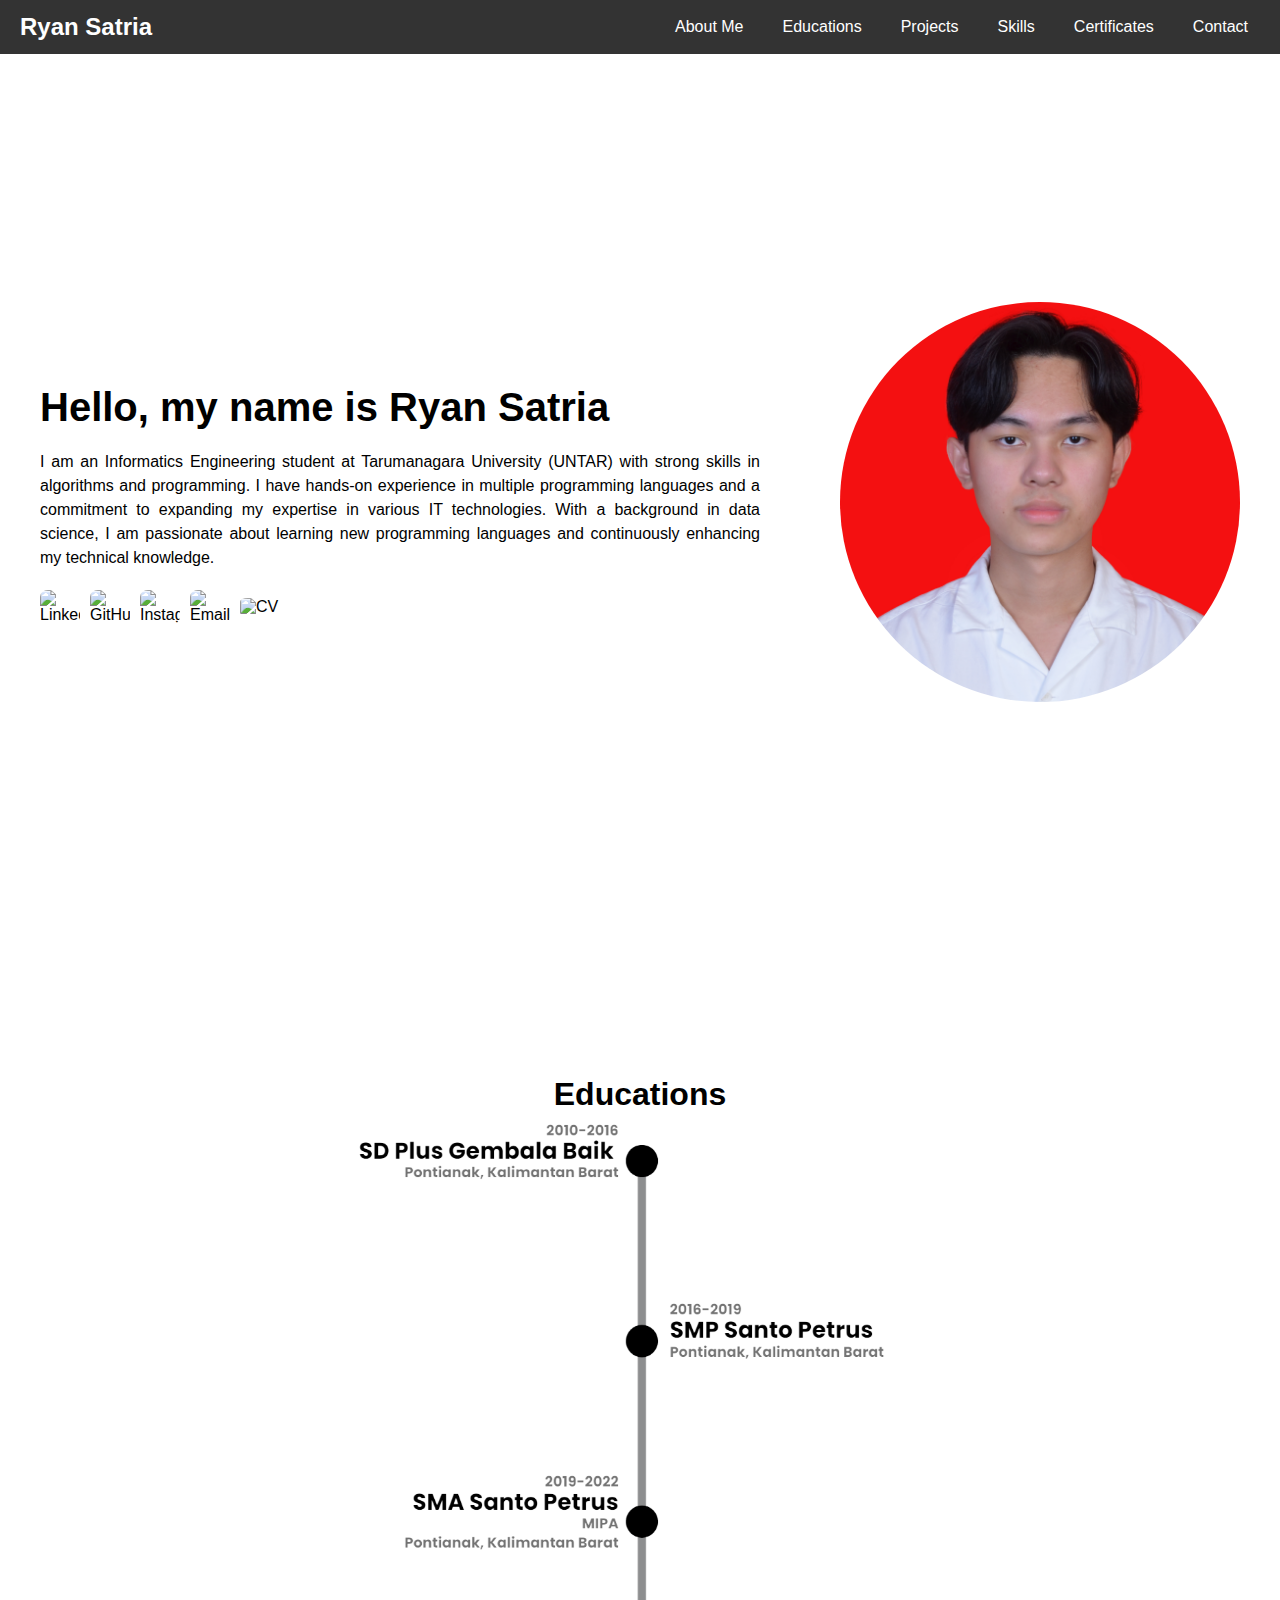
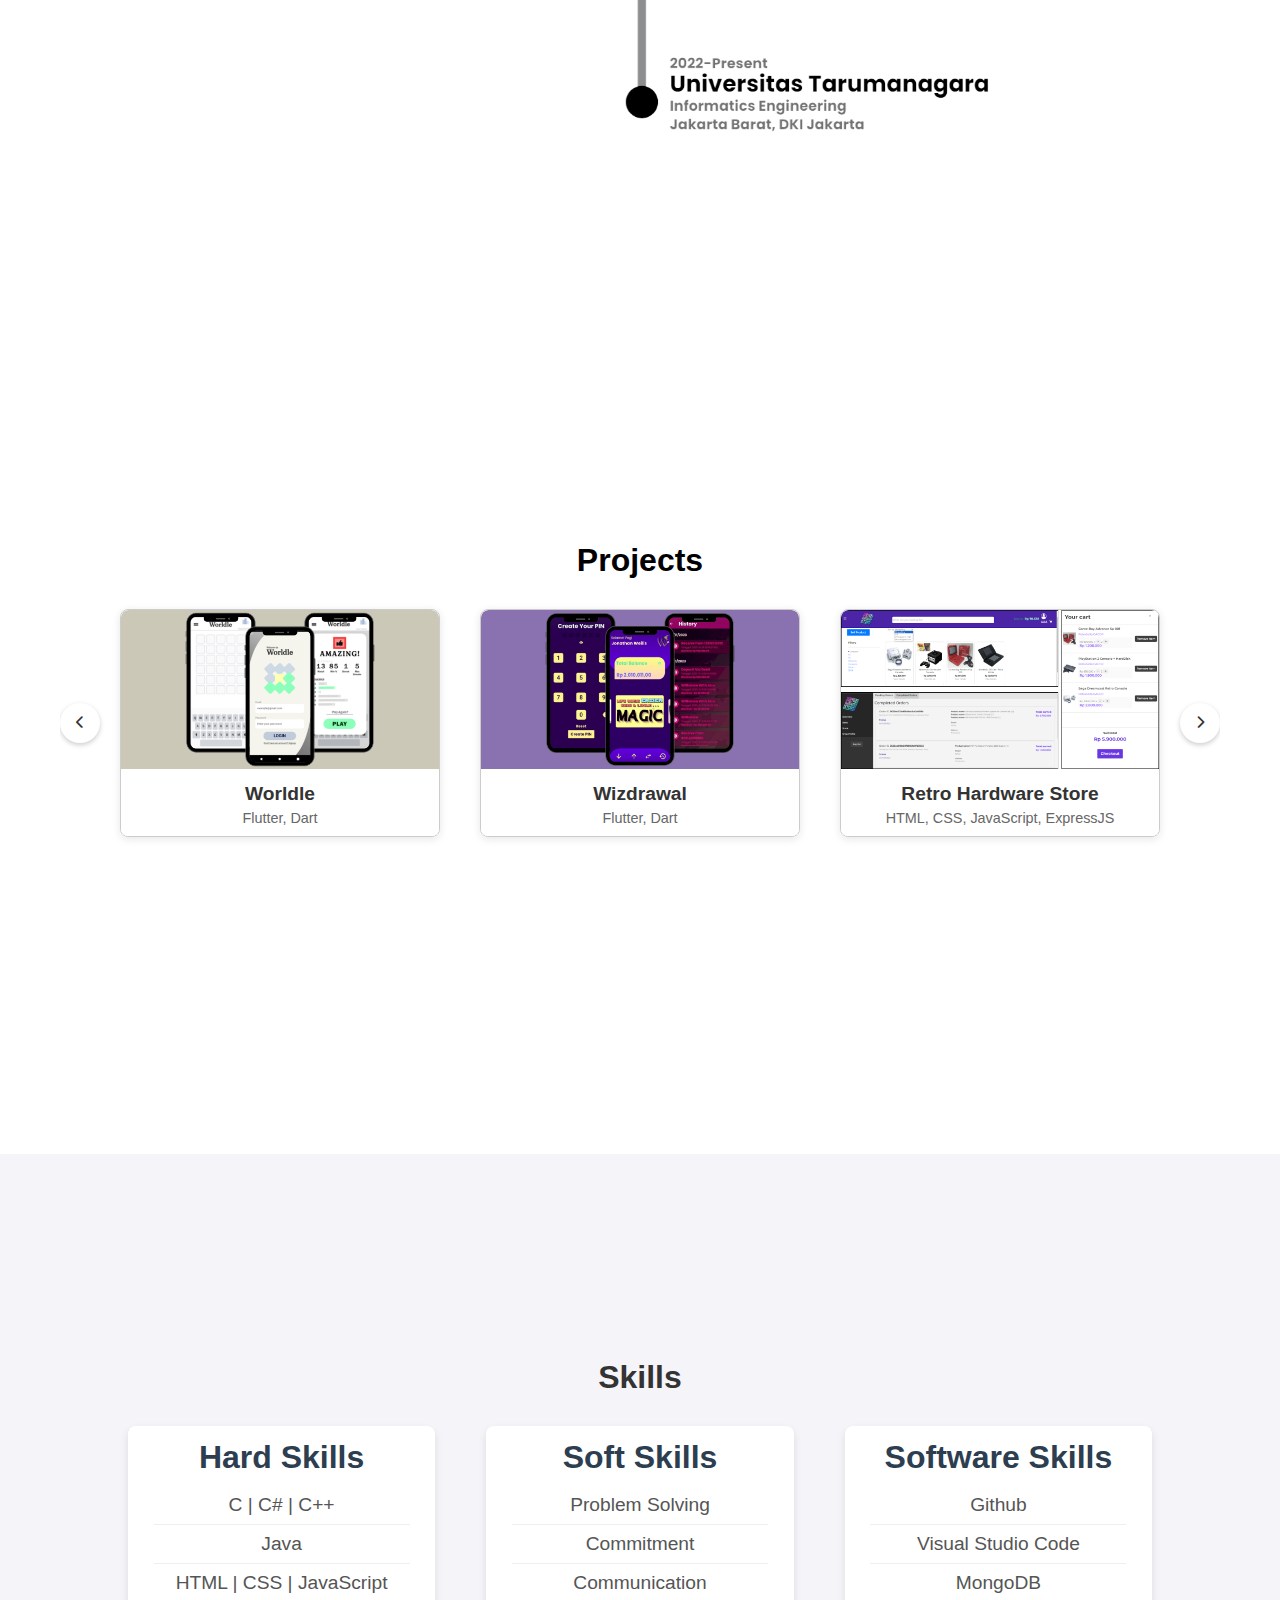
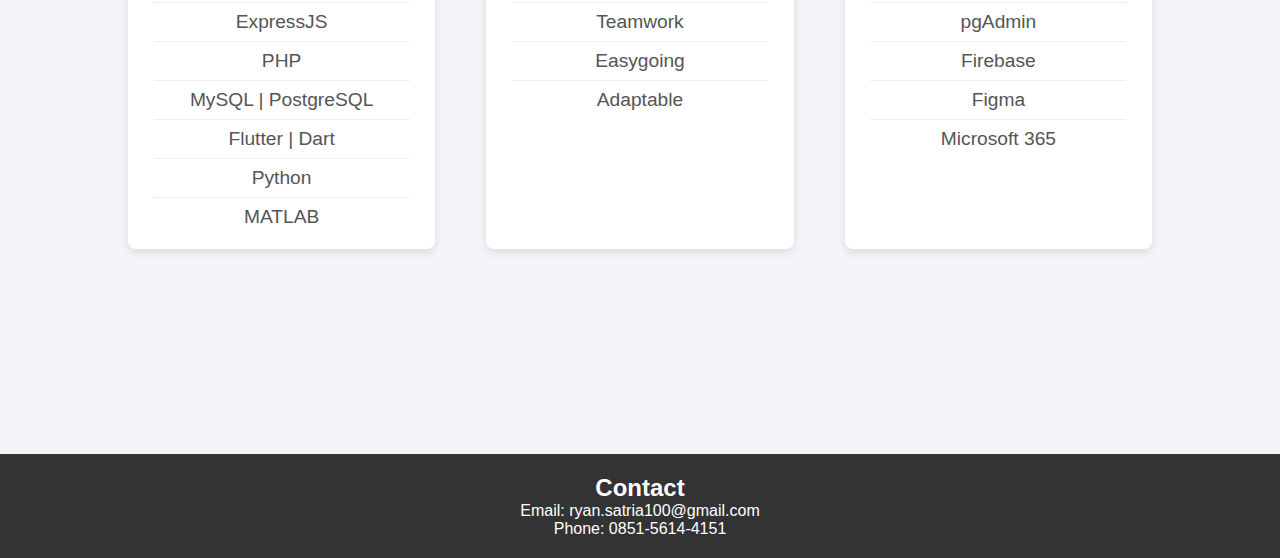
==== commit b098b286: "added skills and contact" ====
--- a/index.html
+++ b/index.html
@@ -93,19 +93,67 @@
     </div>    
 </section>
 
+<!-- Skills Section -->
+<section id="skills">
+    <h1>Skills</h1>
+    
+    <!-- Skill Categories Container -->
+    <div class="skills-container">
+    
+        <!-- Hard Skills Card -->
+        <div class="skill-category">
+            <h2>Hard Skills</h2>
+            <ul>
+                <li>C | C# | C++</li>
+                <li>Java</li>
+                <li>HTML | CSS | JavaScript</li>
+                <li>ExpressJS</li>
+                <li>PHP</li>
+                <li>MySQL | PostgreSQL</li>
+                <li>Flutter | Dart</li>
+                <li>Python</li>
+                <li>MATLAB</li>
+            </ul>
+        </div>
+        
+        <!-- Soft Skills Card -->
+        <div class="skill-category">
+            <h2>Soft Skills</h2>
+            <ul>
+                <li>Problem Solving</li>
+                <li>Commitment</li>
+                <li>Communication</li>
+                <li>Teamwork</li>
+                <li>Easygoing</li>
+                <li>Adaptable</li>
+            </ul>
+        </div>
+
+        <!-- Software Skills Card -->
+        <div class="skill-category">
+            <h2>Software Skills</h2>
+            <ul>
+                <li>Github</li>
+                <li>Visual Studio Code</li>
+                <li>MongoDB</li>
+                <li>pgAdmin</li>
+                <li>Firebase</li>
+                <li>Figma</li>
+                <li>Microsoft 365</li>
+            </ul>
+        </div>
+    </div>
+</section>
+
 <!-- Certificates Section -->
-<section id="certificates">
-    <h2>Certificates</h2>
-    <p>Insert certificates here...</p>
-</section>
 
 <!-- Footer Section -->
 <footer id="contact">
     <h2>Contact</h2>
-    <p>Email: ryansatria@example.com</p>
-    <p>Phone: +123 456 7890</p>
+    <p>Email: ryan.satria100@gmail.com</p>
+    <p>Phone: 0851-5614-4151</p>
 </footer>
 
 <script src="script.js"></script>
 </body>
-</html>
+</html>--- a/style.css
+++ b/style.css
@@ -333,17 +333,57 @@
     height: auto; /* Same height as width for a circle */
 }
 
+/* General Styles for the Skills Section */
 #skills {
-    padding: 40px;
-    background-color: #f4f7fa;
+    background-color: #f4f4f9;
     text-align: center;
 }
 
-h2 {
-    font-size: 2.5rem;
-    margin-bottom: 30px;
+#skills h1 {
+    font-size: 2em;
     color: #333;
-    font-family: 'Arial', sans-serif;
+}
+
+/* Skills Container to Align Cards Horizontally */
+.skills-container {
+    display: flex;
+    width: 80vw;
+    justify-content: space-between;
+    gap: 3vw;
+    flex-wrap: wrap; /* To make it responsive */
+    margin-top: 30px;
+}
+
+/* Skill Categories */
+.skill-category {
+    background-color: #ffffff;
+    border-radius: 8px;
+    padding: 1vw 2vw;
+    width: 30%; /* Each card will take 30% of the width */
+    box-shadow: 0 4px 8px rgba(0, 0, 0, 0.1);
+}
+
+.skill-category h2 {
+    font-size: 2em;
+    color: #2c3e50;
+    margin-bottom: 10px;
+}
+
+/* Skill Lists */
+.skill-category ul {
+    list-style: none;
+    padding: 0;
+}
+
+.skill-category ul li {
+    font-size: 1.2em;
+    color: #555;
+    padding: 8px 0;
+    border-bottom: 1px solid #eee;
+}
+
+.skill-category ul li:last-child {
+    border-bottom: none;
 }
 
 @media (max-width: 1023px) {
@@ -410,6 +450,15 @@
         font-size: 14px; /* Standardize font size */
         margin: 5px 0; /* Space around paragraphs */
         text-align: center; /* Center text */
+    }
+
+    .skill-category h2 {
+        font-size: 1.5em;
+    }
+    
+    .skill-category ul li {
+        font-size: 1em;
+        padding: 6px 0;
     }
 }
 
@@ -485,24 +534,33 @@
     }
 
     /* Button styling */
-.modal-buttons {
-    display: flex;
-    justify-content: center;
-    margin: 10px 0; /* Margin for spacing */
-}
-
-.modal-buttons button {
-    margin: 0 10px; /* Spacing between buttons */
-    width: 35px; /* Set a fixed width for buttons */
-    height: 35px; /* Set a fixed height for buttons */
-    cursor: pointer; /* Pointer on hover */
-    border: none; /* Remove borders */
-    border-radius: 50%; /* Keep buttons circular */
-    background-color: transparent; /* Make background transparent for images to show */
-    color: white; /* White text (optional, might not be visible if background is transparent) */
-    background-size: cover; /* Ensure background image covers the button */
-    background-position: center; /* Center the image */
-}
+    .modal-buttons {
+        display: flex;
+        justify-content: center;
+        margin: 10px 0; /* Margin for spacing */
+    }
+
+    .modal-buttons button {
+        margin: 0 10px; /* Spacing between buttons */
+        width: 35px; /* Set a fixed width for buttons */
+        height: 35px; /* Set a fixed height for buttons */
+        cursor: pointer; /* Pointer on hover */
+        border: none; /* Remove borders */
+        border-radius: 50%; /* Keep buttons circular */
+        background-color: transparent; /* Make background transparent for images to show */
+        color: white; /* White text (optional, might not be visible if background is transparent) */
+        background-size: cover; /* Ensure background image covers the button */
+        background-position: center; /* Center the image */
+    }
+
+    .skill-category h2 {
+        font-size: 1.3em;
+    }
+
+    .skill-category ul li {
+        font-size: 0.8em;
+        padding: 7px 0;
+    }
 }
 
 /* Responsive Design for Small Mobile Devices (max-width: 480px) */
@@ -611,22 +669,36 @@
     }
 
     /* Button styling */
-.modal-buttons {
-    display: flex;
-    justify-content: center;
-    margin: 10px 0; /* Margin for spacing */
-}
-
-.modal-buttons button {
-    margin: 0 10px; /* Spacing between buttons */
-    width: 25px; /* Set a fixed width for buttons */
-    height: 25px; /* Set a fixed height for buttons */
-    cursor: pointer; /* Pointer on hover */
-    border: none; /* Remove borders */
-    border-radius: 50%; /* Keep buttons circular */
-    background-color: transparent; /* Make background transparent for images to show */
-    color: white; /* White text (optional, might not be visible if background is transparent) */
-    background-size: cover; /* Ensure background image covers the button */
-    background-position: center; /* Center the image */
-}
-}
+    .modal-buttons {
+        display: flex;
+        justify-content: center;
+        margin: 10px 0; /* Margin for spacing */
+    }
+
+    .modal-buttons button {
+        margin: 0 10px; /* Spacing between buttons */
+        width: 25px; /* Set a fixed width for buttons */
+        height: 25px; /* Set a fixed height for buttons */
+        cursor: pointer; /* Pointer on hover */
+        border: none; /* Remove borders */
+        border-radius: 50%; /* Keep buttons circular */
+        background-color: transparent; /* Make background transparent for images to show */
+        color: white; /* White text (optional, might not be visible if background is transparent) */
+        background-size: cover; /* Ensure background image covers the button */
+        background-position: center; /* Center the image */
+    }
+
+    .skills-container {
+        flex-direction: column;
+        width: 80vw;
+        align-items: center;
+    }
+
+    .skill-category {
+        width: 80%;
+    }
+
+    .skill-category ul li {
+        padding: 4px 0;
+    }
+}
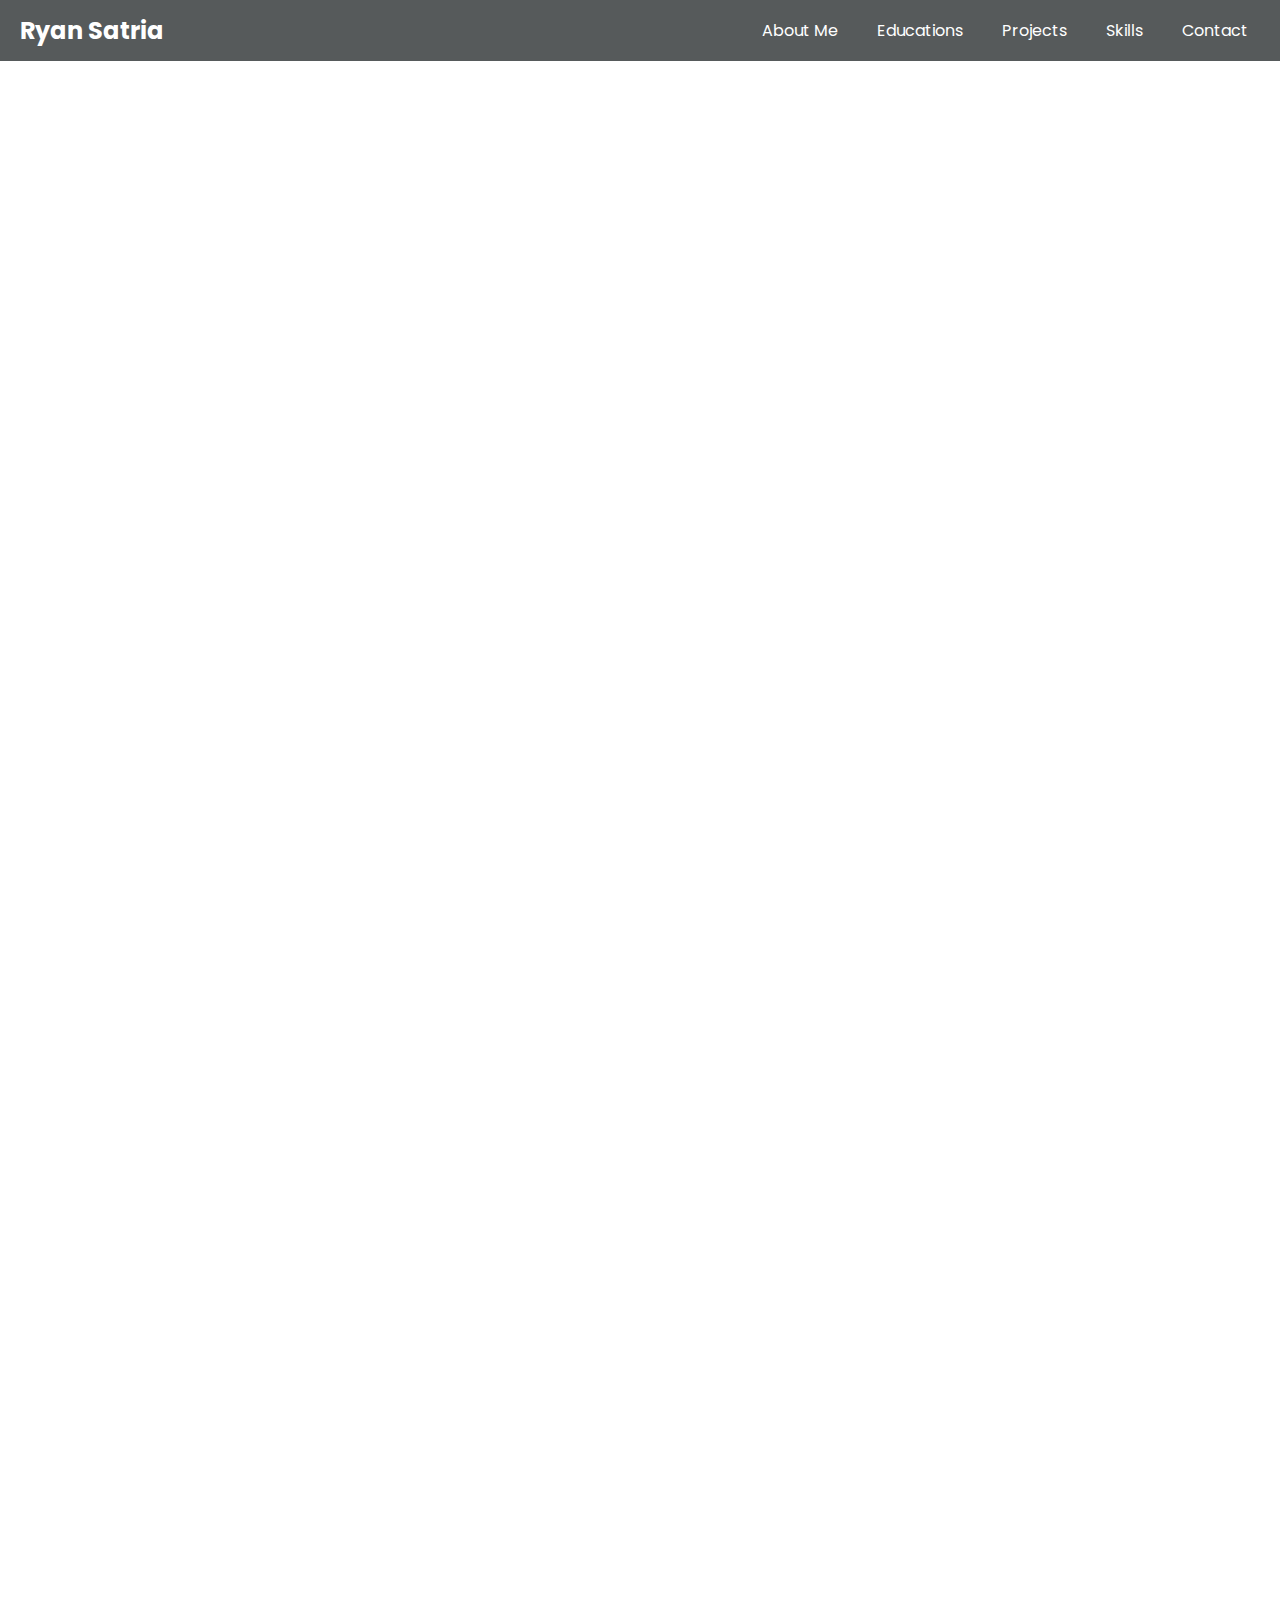
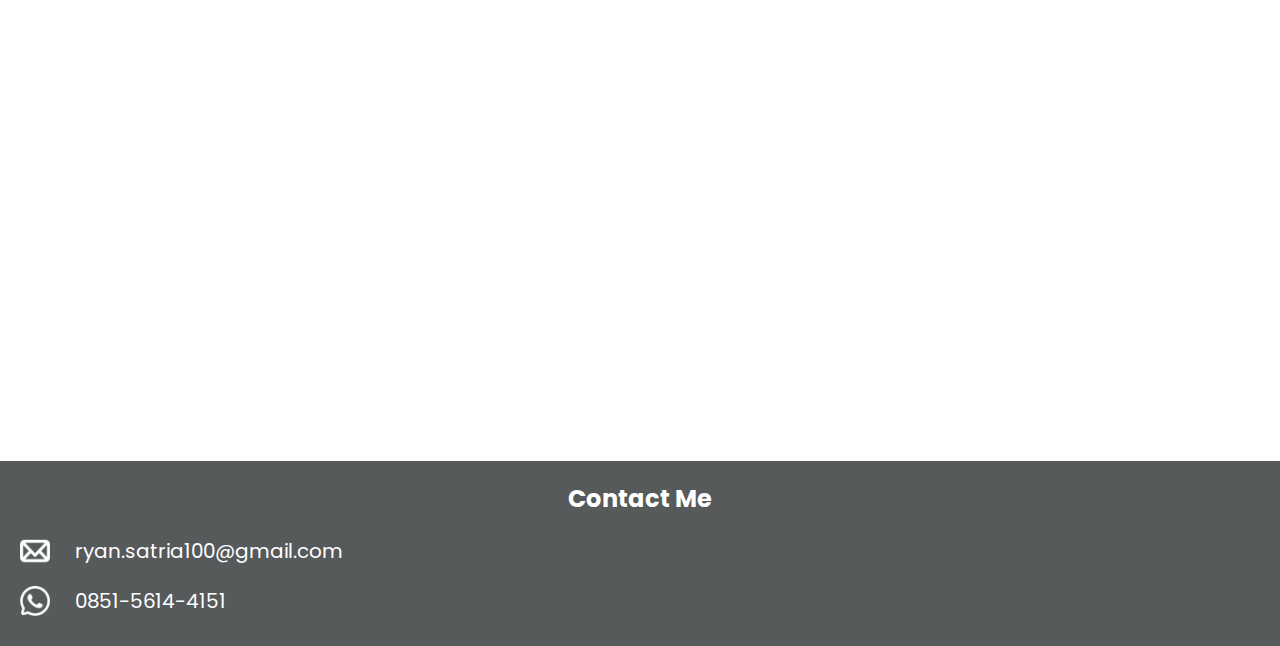
==== commit 6edb4239: "finish" ====
--- a/index.html
+++ b/index.html
@@ -6,6 +6,7 @@
     <title>Ryan Satria's Portfolio</title>
     <link rel="stylesheet" href="style.css">
     <link rel="stylesheet" href="https://cdnjs.cloudflare.com/ajax/libs/font-awesome/6.0.0-beta3/css/all.min.css">
+    <link href="https://fonts.googleapis.com/css2?family=Poppins:wght@300;400;500;600;700&display=swap" rel="stylesheet">
 </head>
 <body>
 
@@ -19,13 +20,12 @@
         <a href="#education">Educations</a>
         <a href="#projects">Projects</a>
         <a href="#skills">Skills</a>
-        <a href="#certificates">Certificates</a>
         <a href="#contact">Contact</a>
     </nav>
 </header>
 
 <!-- Introduction Section -->
-<section id="introduction">
+<section id="introduction" style="background-color: #effffc;">
     <div class="intro-container">
         <div class="intro-text">
             <h1>Hello, my name is Ryan Satria</h1>
@@ -45,14 +45,14 @@
 </section>
 
 <!-- Education Section -->
-<section id="education">
-    <h1 style="font-size: 2em;">Educations</h1>
+<section id="education" style="background-color: #e8fffb;">
+    <h1 style="font-size: 3em;">Educations</h1>
     <img src="img/Educations.png" alt="Ryan Satria">
 </section>
 
 <!-- Projects Section -->
-<section id="projects">
-    <h1 style="font-size: 2em;">Projects</h1>
+<section id="projects" style="background-color: #effffc;">
+    <h1 style="font-size: 3em;">Projects</h1>
     <div class="card-container">
         <button id="prev-button" class="nav-button" onclick="prevProjects()">
             <i class="fas fa-chevron-left"></i>
@@ -94,8 +94,8 @@
 </section>
 
 <!-- Skills Section -->
-<section id="skills">
-    <h1>Skills</h1>
+<section id="skills" style="background-color: #e8fffb;">
+    <h1 style="font-size: 3em;">Skills</h1>
     
     <!-- Skill Categories Container -->
     <div class="skills-container">
@@ -149,10 +149,19 @@
 
 <!-- Footer Section -->
 <footer id="contact">
-    <h2>Contact</h2>
-    <p>Email: ryan.satria100@gmail.com</p>
-    <p>Phone: 0851-5614-4151</p>
+    <h2>Contact Me</h2>
+    <div class="icons">
+        <div class="contact-item">
+            <img src="img/mail-logo.png" alt="Email Icon">
+            <a href="mailto:ryan.satria100@gmail.com" target="_blank" class="contact-link">ryan.satria100@gmail.com</a>
+        </div>
+        <div class="contact-item">
+            <img src="img/whatsapp-logo.png" alt="WhatsApp Icon">
+            <a href="https://wa.me/6285156144151" target="_blank" class="contact-link">0851-5614-4151</a>
+        </div>
+    </div>
 </footer>
+
 
 <script src="script.js"></script>
 </body>
--- a/style.css
+++ b/style.css
@@ -1,17 +1,18 @@
-/* Basic Reset */
 * {
     margin: 0;
     padding: 0;
     box-sizing: border-box;
+    font-family: Poppins;
 }
 
 body {
-    font-family: Arial, sans-serif;
     overflow-x: hidden; /* Prevents horizontal scrolling */
 }
 
 html, body {
     width: 100%;
+    scroll-behavior: smooth;
+    color: #2e2e2e;
 }
 
 /* Header Layout */
@@ -19,7 +20,7 @@
     display: flex;
     justify-content: space-between;
     align-items: center;
-    background-color: #333;
+    background-color: #565A5B;
     padding: 10px 20px;
     color: #fff;
     position: sticky;
@@ -55,12 +56,14 @@
 section {
     width: 100vw;
     height: 100vh;
-    padding: 40px 20px;
     display: flex;
     flex-direction: column;
     justify-content: center;
     align-items: center;
     text-align: center;
+    opacity: 0;  /* Initially set opacity to 0 so sections are hidden */
+    transform: translateY(50px);  /* Position the section slightly below its final position */
+    transition: transform 1s ease-out, opacity 1s ease-out;
 }
 
 /* Projects Section */
@@ -277,6 +280,7 @@
 
 /* Introduction Section */
 #introduction {
+    padding: 0% 3%;
     width: 100vw;
     height: 100vh;
     display: flex;
@@ -301,18 +305,19 @@
 
 /* Introduction Title and Text */
 #introduction h1 {
-    font-size: 2.5em; /* Adjust as needed */
-    margin-bottom: 20px; /* Space below the title */
+    text-align: left;
+    font-size: 4em; /* Adjust as needed */
+    line-height: 1.2;
 }
 
 #introduction p {
-    font-size: 1em; /* Increase size for the introduction text */
+    font-size: 1.2em; /* Increase size for the introduction text */
     line-height: 1.5; /* Adjust line height for better readability */
     margin-bottom: 20px; /* Space below the title */
 }
 
 .icons img {
-    width: 40px; /* Default size for smaller screens */
+    width: 60px; /* Default size for smaller screens */
     height: auto;
     border-radius: 20%;
     cursor: pointer;
@@ -337,11 +342,6 @@
 #skills {
     background-color: #f4f4f9;
     text-align: center;
-}
-
-#skills h1 {
-    font-size: 2em;
-    color: #333;
 }
 
 /* Skills Container to Align Cards Horizontally */
@@ -384,6 +384,40 @@
 
 .skill-category ul li:last-child {
     border-bottom: none;
+}
+
+#contact {
+    text-align: center;
+    background-color: #565A5B;
+}
+
+#contact h2 {
+    font-size: 1.5em;
+    color: #ffffff;
+    margin-bottom: 10px;
+}
+
+.contact-item {
+    display: flex;
+    align-items: center;
+}
+
+.contact-item img {
+    width: 30px; /* Adjust icon size */
+    height: auto;
+}
+
+.contact-link {
+    padding-left: 25px;
+    padding-top: 10px;
+    padding-bottom: 10px;
+    font-size: 20px;
+    color: inherit;
+    text-decoration: none;
+}
+
+.contact-link:hover {
+    color: #9e9e9e; /* Optional: subtle color change on hover */
 }
 
 @media (max-width: 1023px) {
@@ -584,9 +618,22 @@
         font-size: 0.8em; /* Smaller font size */
     }
 
-    .skill-card {
-        width: 100%;
-        max-width: 300px;
+    #introduction h1 {
+        font-size: 3em; /* Adjust as needed */
+        line-height: 1.2;
+    }
+    
+    #introduction p {
+        font-size: 1.2em; /* Increase size for the introduction text */
+        line-height: 1.5; /* Adjust line height for better readability */
+        margin-bottom: 20px; /* Space below the title */
+    }
+
+    .icons img {
+        width: 40px; /* Default size for smaller screens */
+        height: auto;
+        border-radius: 20%;
+        cursor: pointer;
     }
 
     footer {
@@ -595,8 +642,8 @@
     }
 
     .intro-photo img {
-        width: 200px; /* Smaller size for very small screens */
-        height: 200px; /* Keep it a square for the circle */
+        width: 250px; /* Smaller size for very small screens */
+        height: 250px; /* Keep it a square for the circle */
     }
 
     section {
@@ -701,4 +748,44 @@
     .skill-category ul li {
         padding: 4px 0;
     }
-}
+
+    .contact-link {
+        font-size: 15px;
+    }
+}
+
+/* Slide-up animation (entering) */
+@keyframes slide-up {
+    0% {
+        transform: translateY(50px);
+        opacity: 0;
+    }
+    100% {
+        transform: translateY(0);
+        opacity: 1;
+    }
+}
+
+/* Slide-down animation (leaving) */
+@keyframes slide-down {
+    0% {
+        transform: translateY(0);
+        opacity: 1;
+    }
+    100% {
+        transform: translateY(50px);
+        opacity: 0;
+    }
+}
+
+/* Apply this class to any section that should slide up */
+.slide-up {
+    animation: slide-up 1s ease-out forwards;
+    opacity: 0;
+}
+
+/* Apply this class to any section that should slide down */
+.slide-down {
+    animation: slide-down 1s ease-out forwards;
+    opacity: 1;
+}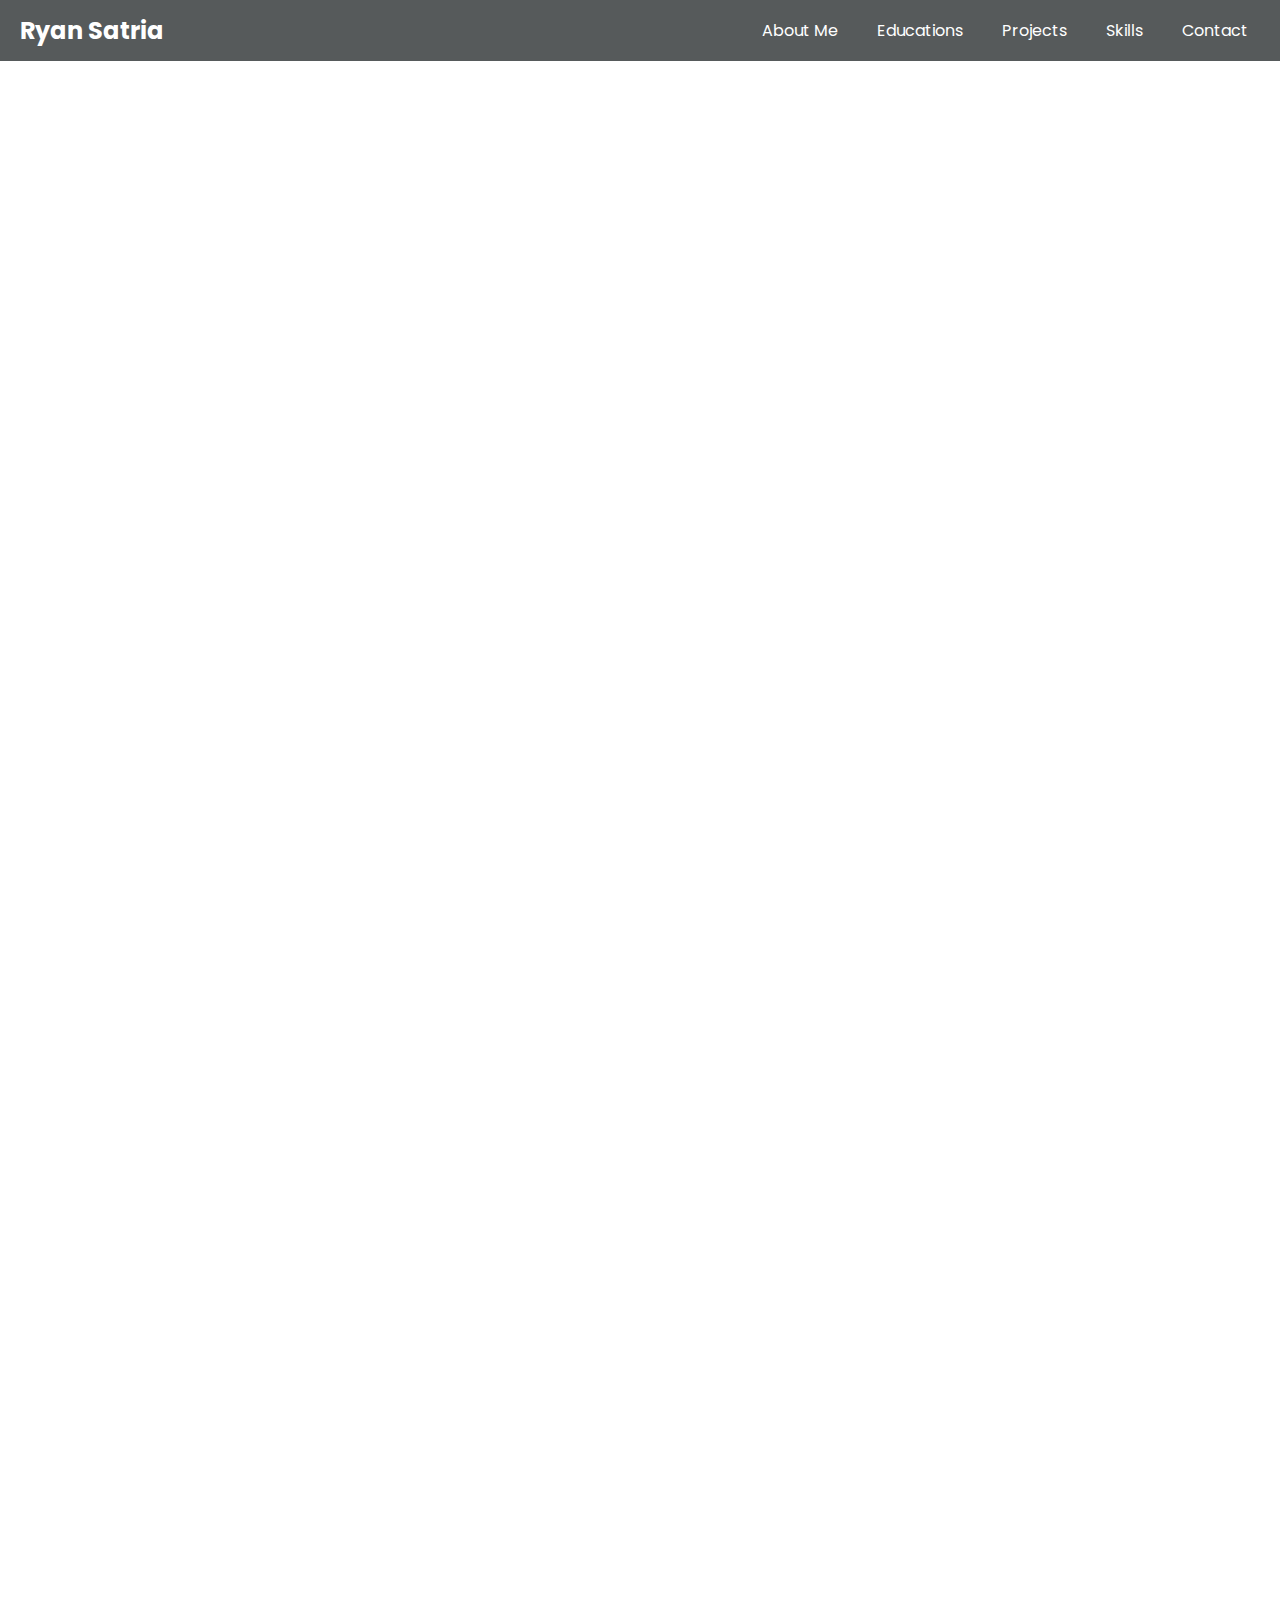
==== commit c4b8868c: "remove java" ====
--- a/index.html
+++ b/index.html
@@ -25,7 +25,7 @@
 </header>
 
 <!-- Introduction Section -->
-<section id="introduction" style="background-color: #effffc;">
+<section id="introduction" style="background-color: #f0f0f0;">
     <div class="intro-container">
         <div class="intro-text">
             <h1>Hello, my name is Ryan Satria</h1>
@@ -45,13 +45,13 @@
 </section>
 
 <!-- Education Section -->
-<section id="education" style="background-color: #e8fffb;">
+<section id="education" style="background-color: #cecece;">
     <h1 style="font-size: 3em;">Educations</h1>
     <img src="img/Educations.png" alt="Ryan Satria">
 </section>
 
 <!-- Projects Section -->
-<section id="projects" style="background-color: #effffc;">
+<section id="projects" style="background-color: #f0f0f0;">
     <h1 style="font-size: 3em;">Projects</h1>
     <div class="card-container">
         <button id="prev-button" class="nav-button" onclick="prevProjects()">
@@ -94,7 +94,7 @@
 </section>
 
 <!-- Skills Section -->
-<section id="skills" style="background-color: #e8fffb;">
+<section id="skills" style="background-color: #cecece;">
     <h1 style="font-size: 3em;">Skills</h1>
     
     <!-- Skill Categories Container -->
@@ -105,9 +105,9 @@
             <h2>Hard Skills</h2>
             <ul>
                 <li>C | C# | C++</li>
-                <li>Java</li>
                 <li>HTML | CSS | JavaScript</li>
                 <li>ExpressJS</li>
+                <li>Laravel</li>
                 <li>PHP</li>
                 <li>MySQL | PostgreSQL</li>
                 <li>Flutter | Dart</li>
@@ -148,20 +148,19 @@
 <!-- Certificates Section -->
 
 <!-- Footer Section -->
-<footer id="contact">
-    <h2>Contact Me</h2>
-    <div class="icons">
-        <div class="contact-item">
-            <img src="img/mail-logo.png" alt="Email Icon">
-            <a href="mailto:ryan.satria100@gmail.com" target="_blank" class="contact-link">ryan.satria100@gmail.com</a>
+<section id="contact">
+        <h2>Contact Me</h2>
+        <div class="icons">
+            <div class="contact-item">
+                <img src="img/mail-logo.png" alt="Email Icon">
+                <a href="mailto:ryan.satria100@gmail.com" target="_blank" class="contact-link">ryan.satria100@gmail.com</a>
+            </div>
+            <div class="contact-item">
+                <img src="img/whatsapp-logo.png" alt="WhatsApp Icon">
+                <a href="https://wa.me/6285156144151" target="_blank" class="contact-link">0851-5614-4151</a>
+            </div>
         </div>
-        <div class="contact-item">
-            <img src="img/whatsapp-logo.png" alt="WhatsApp Icon">
-            <a href="https://wa.me/6285156144151" target="_blank" class="contact-link">0851-5614-4151</a>
-        </div>
-    </div>
-</footer>
-
+</section>
 
 <script src="script.js"></script>
 </body>
